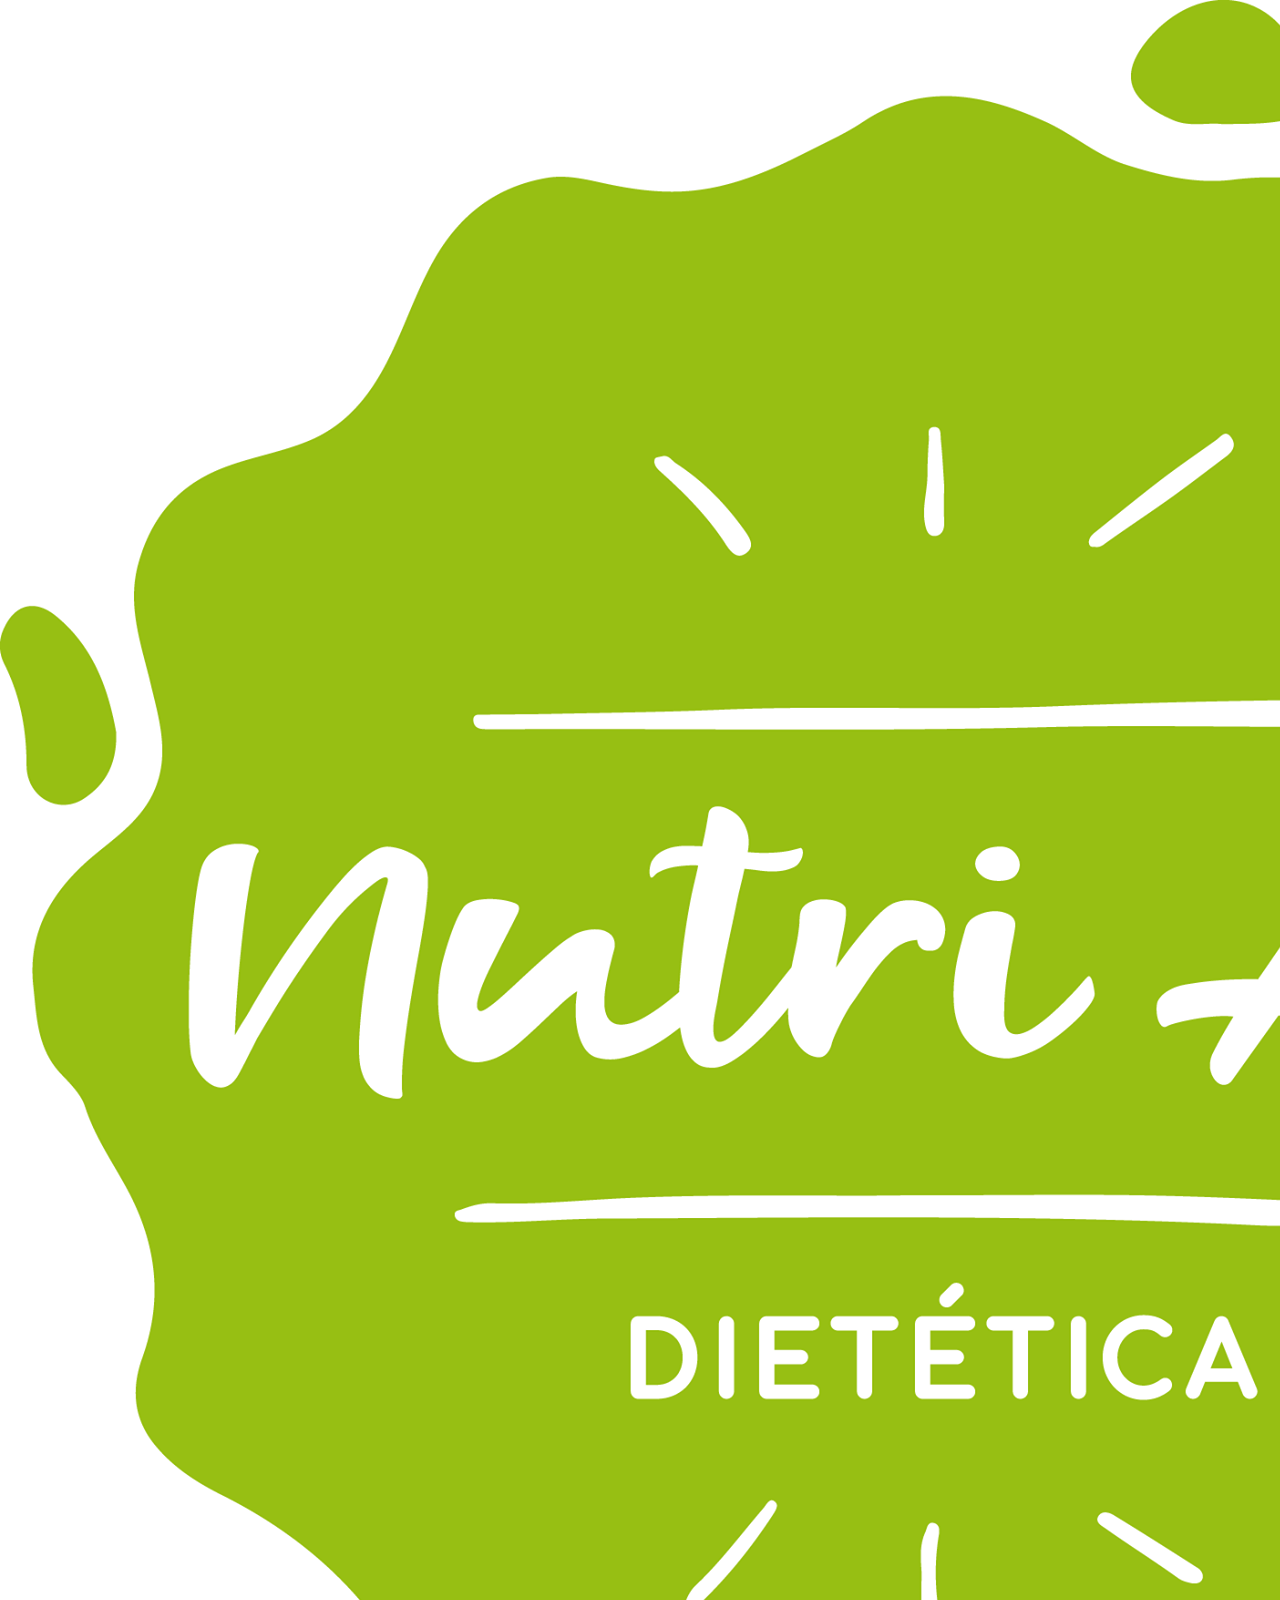
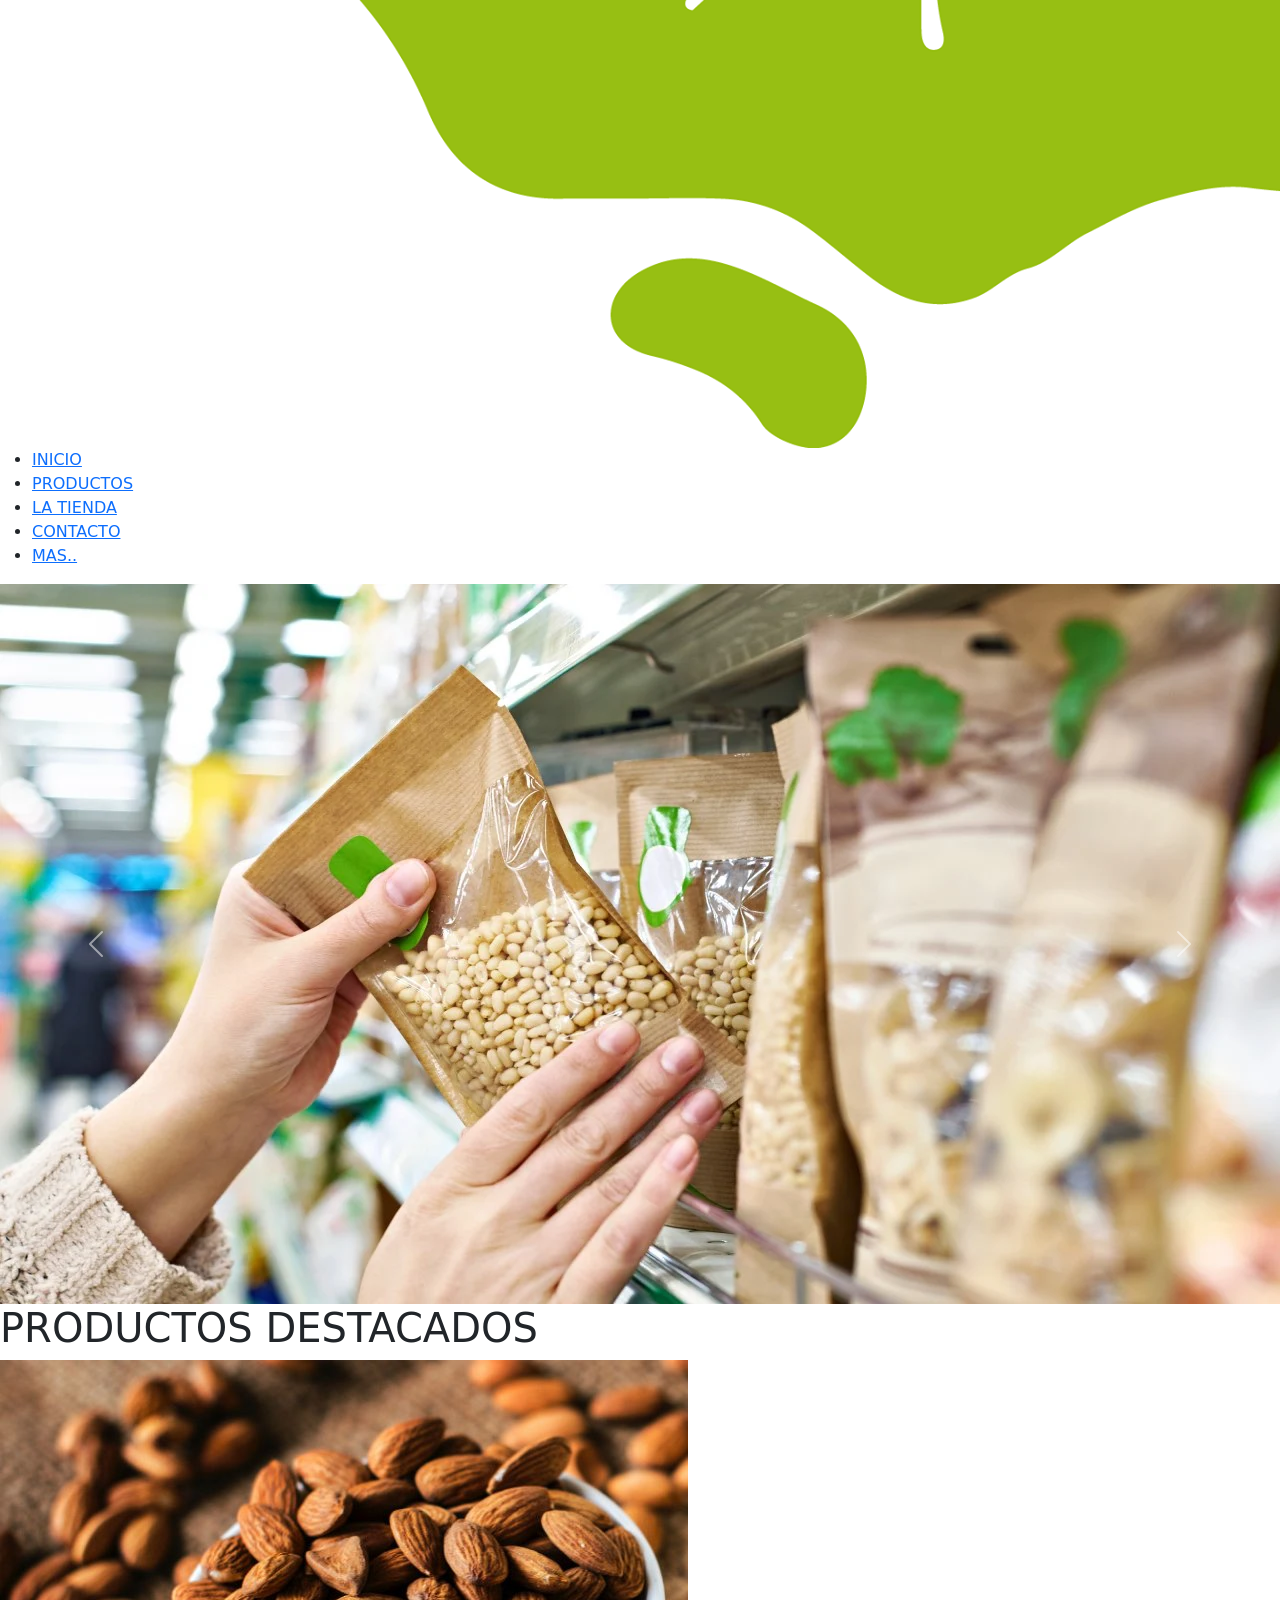
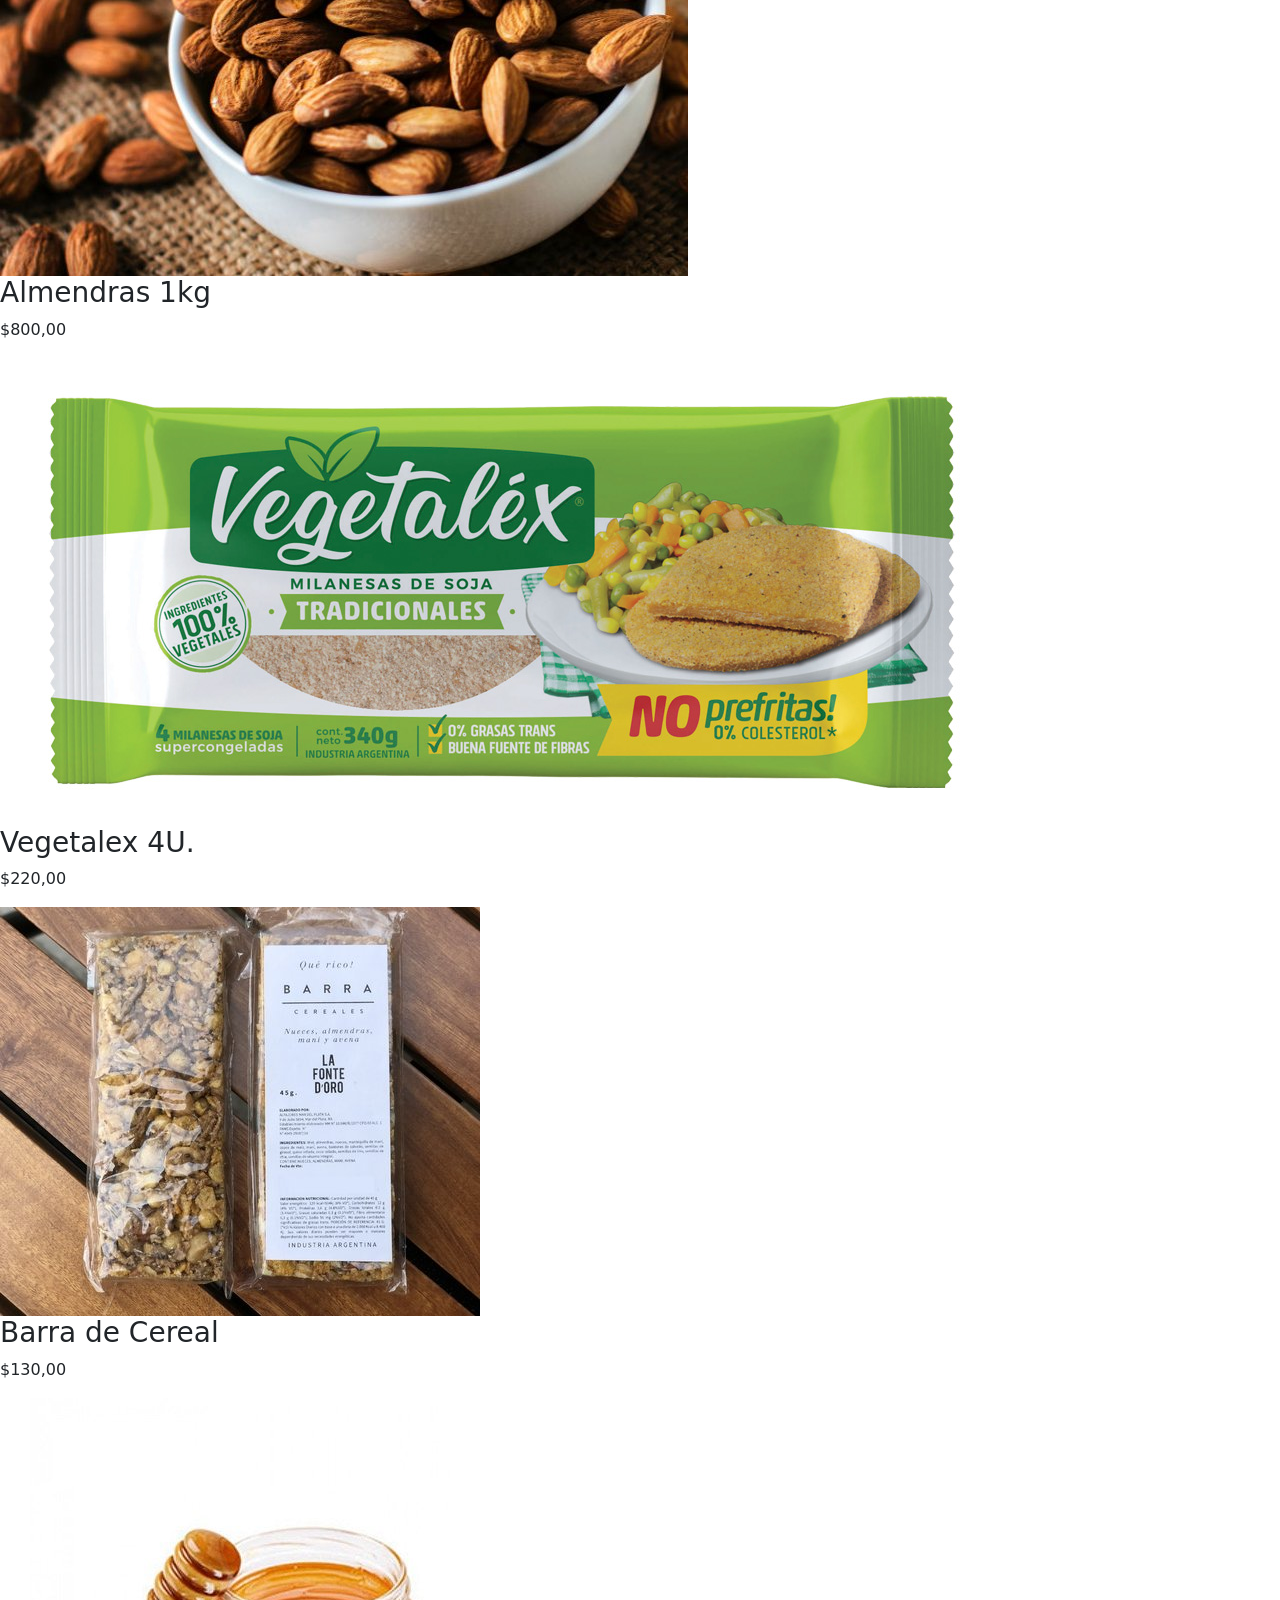
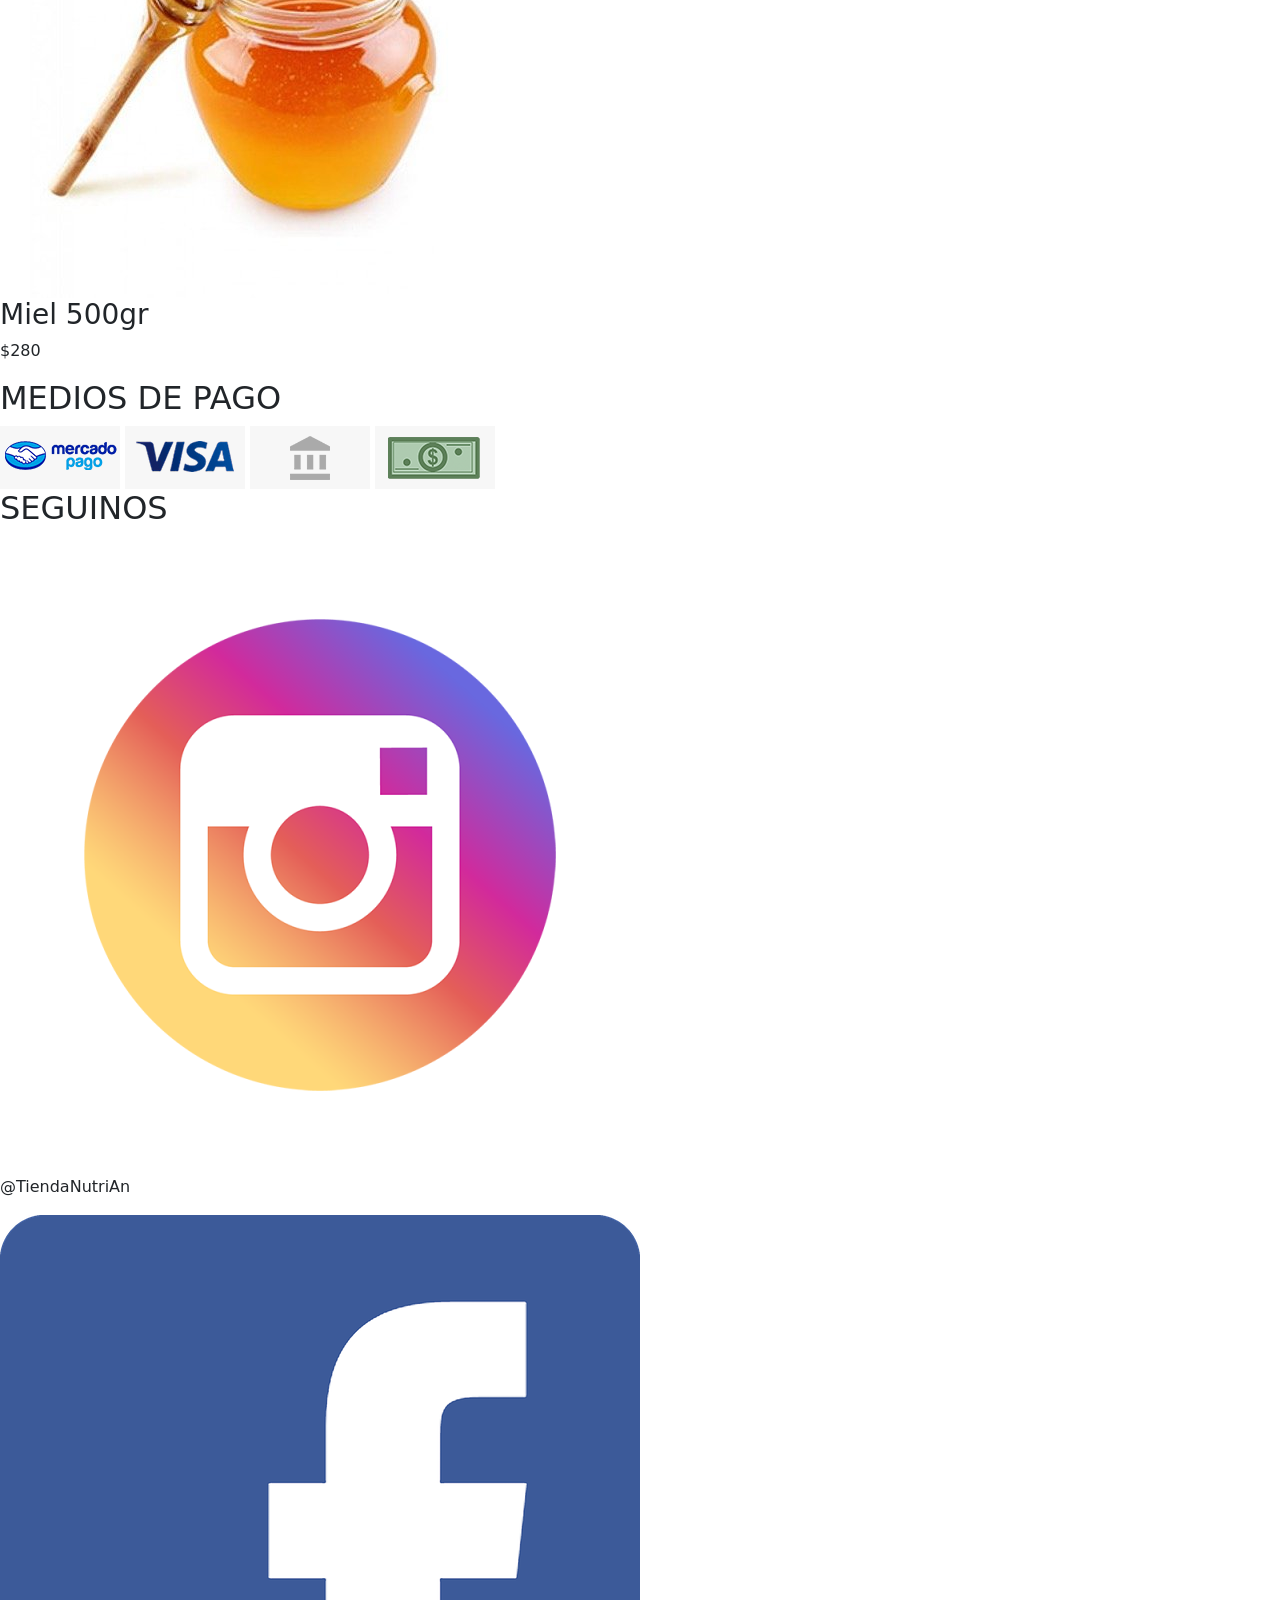
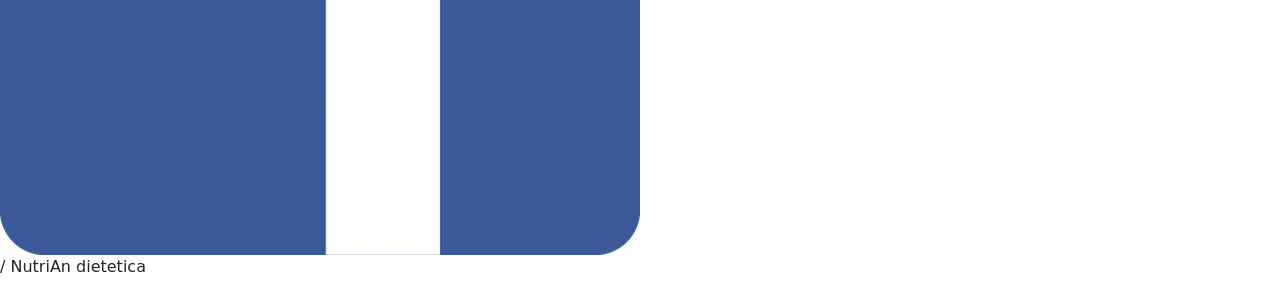
==== index.html @ 3076b280 "Segunda entrega del proyecto final" ====
<!DOCTYPE html>
<html lang="en">
<head>
    <meta charset="UTF-8">
    <meta http-equiv="X-UA-Compatible" content="IE=edge">
    <meta name="viewport" content="width=device-width, initial-scale=1.0">
    <link href="https://cdn.jsdelivr.net/npm/bootstrap@5.2.0/dist/css/bootstrap.min.css" rel="stylesheet" integrity="sha384-gH2yIJqKdNHPEq0n4Mqa/HGKIhSkIHeL5AyhkYV8i59U5AR6csBvApHHNl/vI1Bx" crossorigin="anonymous">
    <link href="https://fonts.googleapis.com/css2?family=Abel&family=Edu+VIC+WA+NT+Beginner:wght@500&display=swap" rel="stylesheet">
    <link rel="stylesheet" href="CSS/Style.css">
    <link rel="shortcut icon" type="image/x-icon" href="img/Logo-Nutrian.png">
    <title>Tienda NutriAn</title>
</head>
<body>
    <!-- Encabezado y logo-->
    <header class="headerIndex">

        <img class="logoPrincipal" src="img/Logo-Nutrian.png" alt="Logo de la empresa">

    <!--Menu de navegacion y carrusel-->
        <div class="menuNav">
            <nav class="indexNav">
                <ul>
                    <li><a href="Index.html"> INICIO</a></li>
                    <li><a href="Pages/Productos.html"> PRODUCTOS</a></li>
                    <li><a href="Pages/La-tienda.html"> LA TIENDA</a></li>
                    <li><a href="Pages/Contacto.html"> CONTACTO</a></li>
                    <li><a href="Pages/Mas.html"> MAS..</a></li>
                </ul>
            </nav>
        
            <div id="carouselExampleFade" class="carousel slide carousel-fade" data-bs-ride="carousel">
                <div class="carousel-inner">
                    <div class="carousel-item active">
                        <img src="img/background.image/Foto-dietéticas.jpg" class="d-block w-100 img-carousel" alt="foto dietetica">
                    </div>
                    <div class="carousel-item">
                        <img src="img/billetera.santafe.png" class="d-block w-100 img-carousel" alt="cartel promocional billetera santa fe">
                    </div>
                    <div class="carousel-item">
                        <img src="img/3-slider-carousel.jpg" class="d-block w-100 img-carousel" alt="logo empresa">
                    </div>
                </div>
                <button class="carousel-control-prev" type="button" data-bs-target="#carouselExampleFade" data-bs-slide="prev">
                    <span class="carousel-control-prev-icon" aria-hidden="true"></span>
                    <span class="visually-hidden">Previous</span>
                </button>
                <button class="carousel-control-next" type="button" data-bs-target="#carouselExampleFade" data-bs-slide="next">
                    <span class="carousel-control-next-icon" aria-hidden="true"></span>
                    <span class="visually-hidden">Next</span>
                </button>
            </div>
        </div>

    </header>

    <main class="mainHome">
        <!--cuerpo de la pagina. Exposicion de algunos productos-->

        <div class="h1Inicio">
            <h1 class="estiloH1Inicio"> PRODUCTOS DESTACADOS</h1>
        </div>

        <div class="imgIndex1 animacionCard">
            <img src="img/producto1.Almendra.jpg" alt="tason de almendras">
            <h3 class="h3Index"> Almendras 1kg</h3>
            <p> $800,00</p>
        </div>
        <div class="imgIndex2 animacionCard">
            <img src="img/Producto3.vegetalex.jpg" alt="vegetalex">
            <h3 class="h3Index"> Vegetalex 4U.</h3>
            <p> $220,00</p>
        </div>
        <div class="imgIndex3 animacionCard">
            <img src="img/producto2.barra-cereal.jpg" alt="Barritas de cereales">
            <h3 class="h3Index"> Barra de Cereal</h3>
            <p> $130,00</p>
        </div>
        <div class="imgIndex4 animacionCard">
            <img src="img/productos/Miel.jpeg" alt="tarro de miel">
            <h3 class="h3Index"> Miel 500gr</h3>
            <p> $280</p>
        </div>

    </main>

    <footer class="footerStyle">

        <!-- informacion para transacciones y redes sociales-->
        <div class="logoPago">
            <h2 class="h2Pago"> MEDIOS DE PAGO</h2>    
            <img src="img/mercadopago.png" alt="Logo de mercado pago">
            <img src="img/footer-visa.png" alt="Logo de visa">
            <img src="img/footer-transferencia.png" alt="Logo de transferencia bancaria">
            <img src="img/footer-efectivo.png" alt="Logo de pago en efectivo">
        </div>

        <div>
            <h2 class="h2Posicion"> SEGUINOS</h2>
            <div class="logoRedes">
                <img class="logoI" src="img/footer-Instagram-Logo.png" alt="logo de instagram">
                <p class="logoStyle"> @TiendaNutriAn</p>
            </div>
            <div class="logoRedes">
            <img class="logoF" src="img/footer-logo.Face.webp" alt="logo de facebook">
            <p class="logoStyle"> / NutriAn dietetica</p>
            </div>
        </div>

    </footer>

    <script src="https://cdn.jsdelivr.net/npm/bootstrap@5.2.0/dist/js/bootstrap.bundle.min.js" integrity="sha384-A3rJD856KowSb7dwlZdYEkO39Gagi7vIsF0jrRAoQmDKKtQBHUuLZ9AsSv4jD4Xa" crossorigin="anonymous"></script>
</body>
</html>
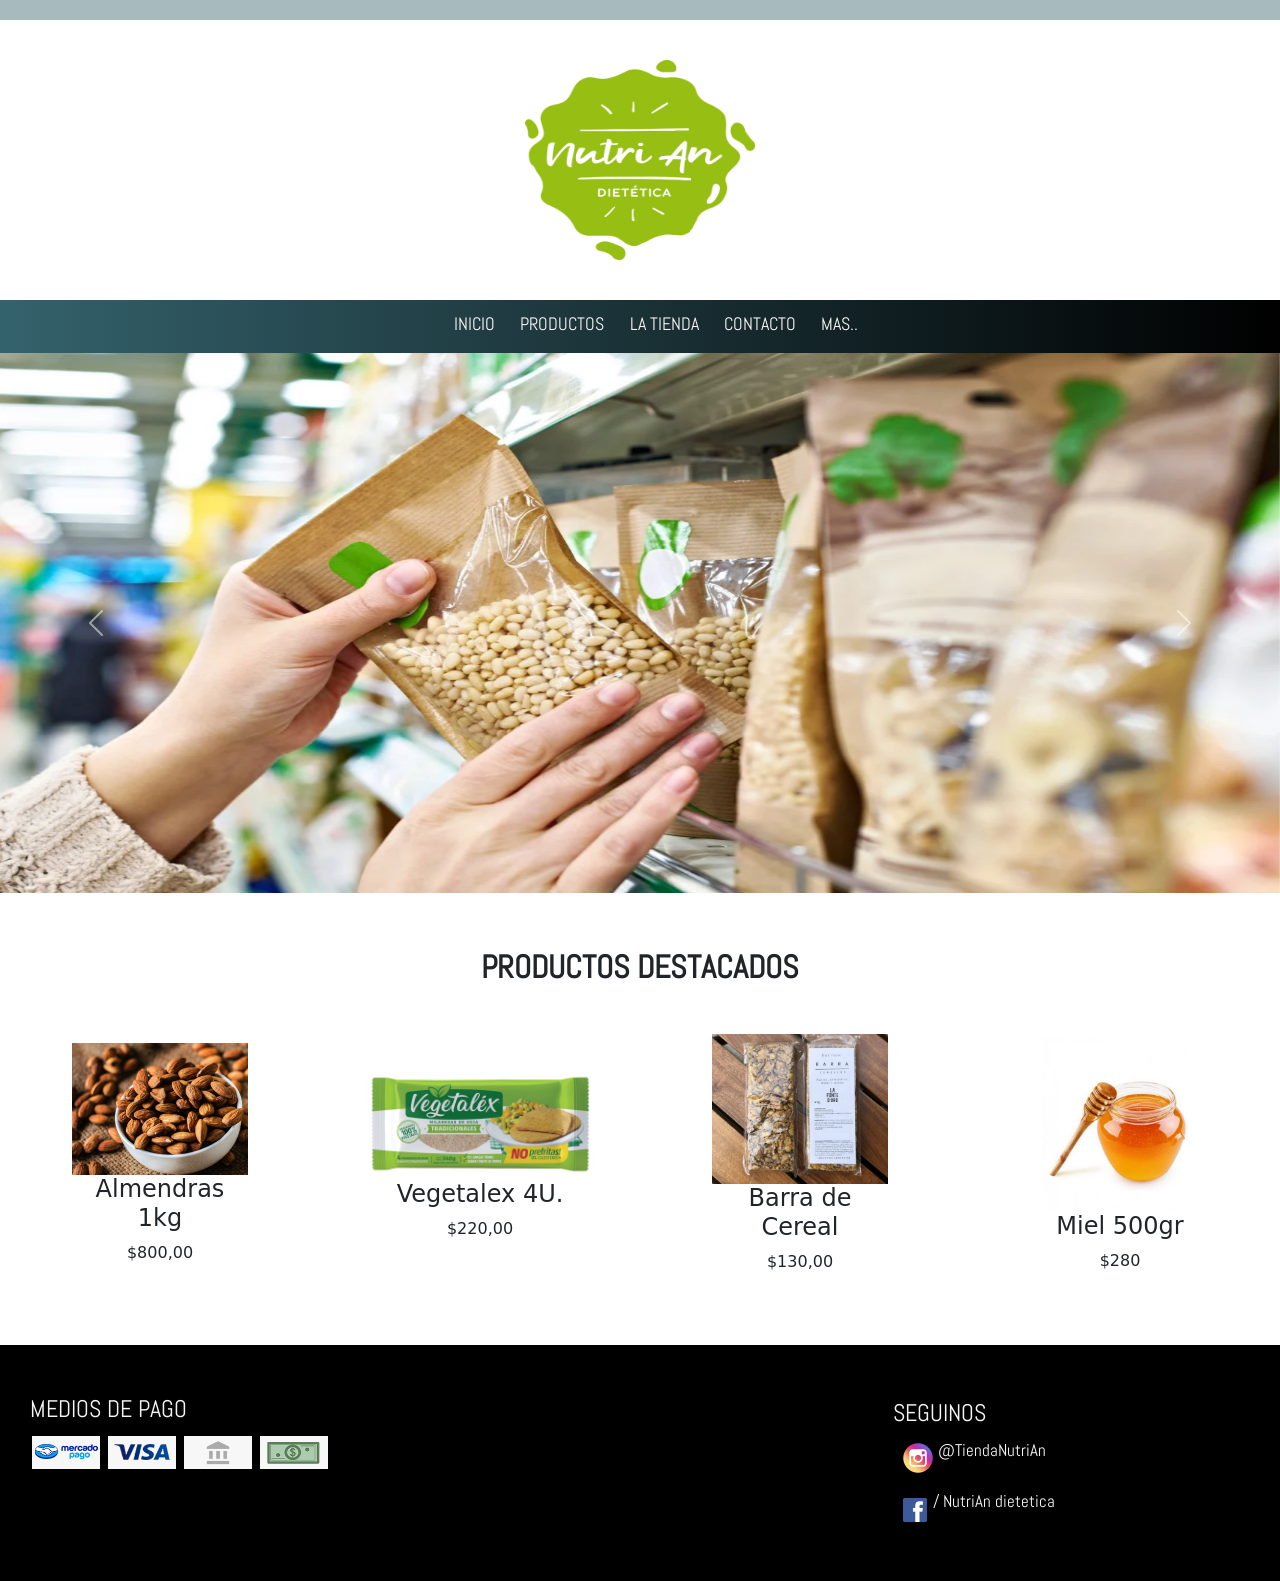
==== commit fb7e1714: "modificacion de ruteos para entregas maquetando con bt, aplicando bt y segunda entrega proyecto fina" ====
--- a/index.html
+++ b/index.html
@@ -6,38 +6,38 @@
     <meta name="viewport" content="width=device-width, initial-scale=1.0">
     <link href="https://cdn.jsdelivr.net/npm/bootstrap@5.2.0/dist/css/bootstrap.min.css" rel="stylesheet" integrity="sha384-gH2yIJqKdNHPEq0n4Mqa/HGKIhSkIHeL5AyhkYV8i59U5AR6csBvApHHNl/vI1Bx" crossorigin="anonymous">
     <link href="https://fonts.googleapis.com/css2?family=Abel&family=Edu+VIC+WA+NT+Beginner:wght@500&display=swap" rel="stylesheet">
-    <link rel="stylesheet" href="CSS/Style.css">
-    <link rel="shortcut icon" type="image/x-icon" href="img/Logo-Nutrian.png">
+    <link rel="shortcut icon" type="image/x-icon" href="./img/Logo-Nutrian.png">
+    <link rel="stylesheet" href="./css/style.css">
     <title>Tienda NutriAn</title>
 </head>
 <body>
     <!-- Encabezado y logo-->
     <header class="headerIndex">
 
-        <img class="logoPrincipal" src="img/Logo-Nutrian.png" alt="Logo de la empresa">
+        <img class="logoPrincipal" src="./img/Logo-Nutrian.png" alt="Logo de la empresa">
 
     <!--Menu de navegacion y carrusel-->
         <div class="menuNav">
             <nav class="indexNav">
                 <ul>
-                    <li><a href="Index.html"> INICIO</a></li>
-                    <li><a href="Pages/Productos.html"> PRODUCTOS</a></li>
-                    <li><a href="Pages/La-tienda.html"> LA TIENDA</a></li>
-                    <li><a href="Pages/Contacto.html"> CONTACTO</a></li>
-                    <li><a href="Pages/Mas.html"> MAS..</a></li>
+                    <li><a href="./index.html"> INICIO</a></li>
+                    <li><a href="./pages/productos.html"> PRODUCTOS</a></li>
+                    <li><a href="./pages/la-tienda.html"> LA TIENDA</a></li>
+                    <li><a href="./pages/contacto.html"> CONTACTO</a></li>
+                    <li><a href="./pages/mas.html"> MAS..</a></li>
                 </ul>
             </nav>
         
             <div id="carouselExampleFade" class="carousel slide carousel-fade" data-bs-ride="carousel">
                 <div class="carousel-inner">
                     <div class="carousel-item active">
-                        <img src="img/background.image/Foto-dietéticas.jpg" class="d-block w-100 img-carousel" alt="foto dietetica">
+                        <img src="./img/background.image/Foto-dietéticas.jpg" class="d-block w-100 img-carousel" alt="foto dietetica">
                     </div>
                     <div class="carousel-item">
-                        <img src="img/billetera.santafe.png" class="d-block w-100 img-carousel" alt="cartel promocional billetera santa fe">
+                        <img src="./img/billetera.santafe.png" class="d-block w-100 img-carousel" alt="cartel promocional billetera santa fe">
                     </div>
                     <div class="carousel-item">
-                        <img src="img/3-slider-carousel.jpg" class="d-block w-100 img-carousel" alt="logo empresa">
+                        <img src="./img/3-slider-carousel.jpg" class="d-block w-100 img-carousel" alt="logo empresa">
                     </div>
                 </div>
                 <button class="carousel-control-prev" type="button" data-bs-target="#carouselExampleFade" data-bs-slide="prev">
@@ -61,22 +61,22 @@
         </div>
 
         <div class="imgIndex1 animacionCard">
-            <img src="img/producto1.Almendra.jpg" alt="tason de almendras">
+            <img src="./img/producto1.Almendra.jpg" alt="tason de almendras">
             <h3 class="h3Index"> Almendras 1kg</h3>
             <p> $800,00</p>
         </div>
         <div class="imgIndex2 animacionCard">
-            <img src="img/Producto3.vegetalex.jpg" alt="vegetalex">
+            <img src="./img/Producto3.vegetalex.jpg" alt="vegetalex">
             <h3 class="h3Index"> Vegetalex 4U.</h3>
             <p> $220,00</p>
         </div>
         <div class="imgIndex3 animacionCard">
-            <img src="img/producto2.barra-cereal.jpg" alt="Barritas de cereales">
+            <img src="./img/producto2.barra-cereal.jpg" alt="Barritas de cereales">
             <h3 class="h3Index"> Barra de Cereal</h3>
             <p> $130,00</p>
         </div>
         <div class="imgIndex4 animacionCard">
-            <img src="img/productos/Miel.jpeg" alt="tarro de miel">
+            <img src="./img/productos/Miel.jpeg" alt="tarro de miel">
             <h3 class="h3Index"> Miel 500gr</h3>
             <p> $280</p>
         </div>
@@ -88,20 +88,20 @@
         <!-- informacion para transacciones y redes sociales-->
         <div class="logoPago">
             <h2 class="h2Pago"> MEDIOS DE PAGO</h2>    
-            <img src="img/mercadopago.png" alt="Logo de mercado pago">
-            <img src="img/footer-visa.png" alt="Logo de visa">
-            <img src="img/footer-transferencia.png" alt="Logo de transferencia bancaria">
-            <img src="img/footer-efectivo.png" alt="Logo de pago en efectivo">
+            <img src="./img/mercadopago.png" alt="Logo de mercado pago">
+            <img src="./img/footer-visa.png" alt="Logo de visa">
+            <img src="./img/footer-transferencia.png" alt="Logo de transferencia bancaria">
+            <img src="./img/footer-efectivo.png" alt="Logo de pago en efectivo">
         </div>
 
         <div>
             <h2 class="h2Posicion"> SEGUINOS</h2>
             <div class="logoRedes">
-                <img class="logoI" src="img/footer-Instagram-Logo.png" alt="logo de instagram">
+                <img class="logoI" src="./img/footer-Instagram-Logo.png" alt="logo de instagram">
                 <p class="logoStyle"> @TiendaNutriAn</p>
             </div>
             <div class="logoRedes">
-            <img class="logoF" src="img/footer-logo.Face.webp" alt="logo de facebook">
+            <img class="logoF" src="./img/footer-logo.Face.webp" alt="logo de facebook">
             <p class="logoStyle"> / NutriAn dietetica</p>
             </div>
         </div>
@@ -110,4 +110,4 @@
 
     <script src="https://cdn.jsdelivr.net/npm/bootstrap@5.2.0/dist/js/bootstrap.bundle.min.js" integrity="sha384-A3rJD856KowSb7dwlZdYEkO39Gagi7vIsF0jrRAoQmDKKtQBHUuLZ9AsSv4jD4Xa" crossorigin="anonymous"></script>
 </body>
-</html>+</html>
--- a/css/style.css
+++ b/css/style.css
@@ -0,0 +1,623 @@
+/*Ajustes iniciales y cabecera*/
+
+*{
+    margin: 0;
+    padding: 0;
+    box-sizing: border-box;
+}
+
+body{   
+    height: 100%;   
+}
+header{
+    display: flex;
+    flex-direction: column;
+    align-items: center;
+    margin-bottom: 40px;
+}
+.headerIndex{
+    border-top: 20px solid #34626c6e;
+}
+.headerProductos{
+    width: 100%;
+}
+.logoPrincipal{
+    width: 230px;
+    height: 200px;
+    margin: 40px 0;
+}
+.logoPrincipal:hover {
+    transform: scale(1.2);
+}
+
+
+
+/* Estructurando grid my page */
+
+
+/* Estructura grid-index*/
+
+.mainHome{
+    display: grid;
+    grid-template-columns: 1fr 1fr 1fr 1fr ;
+    grid-template-rows: 20% 80% ;
+    grid-template-areas:
+                        "h1 h1 h1 h1"
+                        "img-1 img-2 img-3 img-4";
+    justify-items: center;
+    align-items: center;
+}
+.mainHome img{
+    width: 100%;
+    height: 80%;
+}
+.menuNav{
+    width: 100%;
+}
+
+/*estilo del carrusel*/
+
+.img-carousel{
+    width: auto;
+    height: 60vh;
+}
+
+
+/*estilo del H1 del index*/
+.h1Inicio{
+    grid-area: h1;
+    margin: 40px 0;  
+}
+.estiloH1Inicio{
+    text-align: center;
+    font-family: 'Abel', sans-serif;
+    font-size: 200%;
+    font-weight: bold;
+}
+   /* --------- */
+
+.imgIndex1{
+    grid-area: img-1;
+    justify-self: center;
+    width: 55%;
+    text-align: center;
+}
+.imgIndex2{
+    grid-area: img-2;
+    justify-self: center;
+    width: 75%;
+    text-align: center;
+}
+.imgIndex3{
+    grid-area: img-3;
+    justify-self: center;
+    width: 55%;
+    text-align: center;
+}
+.imgIndex4{
+    grid-area: img-4;
+    justify-self: center;
+    width: 55%;
+    text-align: center;
+}
+.h3Index{
+    font-size: 1.5rem;
+}
+.animacionCard:hover {
+    transform: scale(1.3);
+    box-shadow: 2px 2px 10px rgba(75, 72, 72, 0.24);
+}
+
+
+
+/* Estructura grid-La-Tienda*/
+
+.mainLaTienda{
+    display: grid;
+    grid-template-columns: 1.5fr 0.8fr;
+    grid-template-rows: 20% 80%;
+    grid-template-areas:
+                        "ubicacion ubicacion"
+                        "mainLaTienda1 mainLaTienda2" ;
+                        
+    column-gap: 10px;
+    height: auto;
+}
+.ubicacion{
+    grid-area: ubicacion;
+}
+.mainLaTienda1{
+    grid-area: mainLaTienda1;
+}
+.mainLaTienda2{
+    grid-area: mainLaTienda2;
+}
+
+
+/*Estructura grid Contacto*/
+
+.hojaContacto{
+    display: grid;
+    grid-template-columns: 1fr 1fr;
+    grid-template-rows: 10% 55% 35%;
+    grid-template-areas:
+                        "header header"
+                        "main main"
+                        "footer footer";
+    background-image: url(../img/background.image/fondo.contacto.jpg);
+    background-size: 100vw 100vh;
+    background-attachment: fixed;
+    background-position:center;
+    background-repeat: no-repeat;
+    height: 130vh;
+}
+.headerContacto{
+    grid-area: header;
+}
+.mainContacto{
+    grid-area: main;
+    margin-bottom: 40px;
+}
+.footerStyleContacto{
+    grid-area: footer;
+}
+
+/* Estilos de formulario de contacto */
+
+.nav-contacto{
+   margin-left: 0;
+   margin-bottom: 10px; 
+}
+
+.formulario{
+    width: 90%;
+    max-width: 600px;
+    margin: auto;
+    background: rgb(0, 0, 0, 0.6);
+    font-family: 'Abel', sans-serif;
+    font-size: 20px;
+    color: whitesmoke;
+}
+.form{
+    padding: 10px;
+    margin: 5px;
+}
+.form label{
+    padding: 3px;
+    margin-right: 20px;
+}
+.form input{
+    width: 250px;
+    height: 25px;
+    border-radius: 10px;
+    border-style: hidden;
+}
+.formDistinto{
+    display: flex;
+    flex-direction: column;
+    padding: 10px;
+    margin: 5px;
+}
+.formDistinto input{
+    width: 500px;
+    height: 100px;
+    margin: 10px 0 10px 0;
+    border-radius: 10px;  
+    border-style: hidden;
+}
+.formButton{
+    display: flex;
+    justify-content: space-around;
+    padding: 5px;
+}
+.formButton input{
+    width: 10rem;
+    height: 1.5rem;
+    border-radius: 10px;
+    border-style: hidden;
+    font-family: 'Abel', sans-serif;
+    font-size: 90%;
+}
+
+
+/*Estructura grid  mas..*/
+
+
+.headerMas{
+    display: flex;
+    flex-direction: column;
+    align-items: center;
+    margin-bottom: 20px;
+    padding: 0;
+}
+.mainMas{
+    display: grid;
+    grid-template-columns: 100%;
+    grid-template-rows: 20% 30% 50%;
+    grid-template-areas: 
+                        "estiloTip"
+                        "imgMas"
+                        "listaTip";
+    align-items: center;
+    height: 100%;
+}
+.estiloTip{
+    grid-area: estiloTip;
+    display: flex;
+    justify-content: center;
+    font-family: 'Abel', sans-serif;
+    font-size: 1.5rem;
+    height: 100%;
+}
+.imgMas{
+    grid-area: imgMas;
+    display: flex;
+    justify-content: center;
+}
+.listaTip{
+    grid-area: listaTip;
+    margin: 30px;
+    font-family: 'Abel', sans-serif;
+    font-size: 20px;
+    background-color: black;
+    color: whitesmoke;
+    width: auto;
+    border-radius: 20px;
+}
+.imgMas img{
+    width: 40%;
+    height: 40%;
+}
+
+
+/*resto estilos de mas/*
+
+/* Estilos Mas.. */
+
+.h1Mas{
+    font-family: 'Edu VIC WA NT Beginner', cursive;
+    margin: 20px 0;
+    color: #59CE8F;
+    text-shadow: 4px 1px 5px black; 
+    font-size: 40px;
+}   
+.estiloTip h2{
+    margin: 10px 60px;
+} 
+.listaTip ul{
+    margin: 30px;
+    padding: 10px;
+}
+
+
+/* --Fin estructura grid--*/
+
+
+/*estilo del menu*/
+
+nav{
+    display: flex;
+    width: 100%;
+    padding-top: 10px;
+    justify-content: center;
+}
+.indexNav{
+    background-image: linear-gradient(to right, #34626C, black);
+}
+nav ul li{
+    display: inline-block;
+}
+.indexNav ul li a{
+    text-decoration: none;
+    color: whitesmoke;
+    padding: 10px;
+    font-family: 'Abel', sans-serif;
+    font-size: 18px;
+    margin: 0px;
+}
+nav ul li a:hover{
+    background: rgb(126, 189, 87);
+}
+.indexNav ul li a:hover{
+    background: #60A9A6;
+}
+nav div a:hover{
+    background: rgb(104, 122, 104);
+}
+
+
+/*estilo del submenu productos*/
+
+.lista{
+    padding: 10px;
+    margin: 30px 0;
+}
+.nav-productos{
+    margin-left: 0;
+}
+.buscador{
+    margin-top: 80px;
+}
+
+
+/*estilo del H1 de productos*/
+
+.h1Productos{
+    text-align: center;
+    color: green;
+    font-family: 'Abel', sans-serif;
+    font-size: 40px;
+    margin-top: 30px;
+}
+.cabeceraProductos{
+    width: 100%;
+    height: 120px;
+    background-image: url(../img/background.image/fondo.productos.jpg);
+    background-size: cover;
+    background-position: center;
+    background-repeat: no-repeat;
+    border-bottom: 3px solid #59CE8F;
+}
+
+
+/*estilos de la lista de productos*/
+
+.main-productos{
+    padding-right: 0;
+}
+.productos{
+    margin: 30px 0;
+}
+.tarjeta{
+    margin: 30px 30px;
+    padding: 0px;
+    font-family: 'Abel', sans-serif;
+}
+
+
+/* Estilos la tienda */
+
+.nav-tienda{
+    position: static;
+}
+.tienda{
+    border-bottom: 20px solid green;
+    padding: 0;
+}
+.h1Tienda{
+    display: flex;
+    justify-content: center;
+    align-items: center;
+    font-family: 'Satisfy', cursive;   
+    color: rgb(25, 133, 25);
+    text-shadow: 3px 1px 3px black;
+    margin: 0;  
+    width: 100%;
+    height: 18vh;
+    background-image: url(../img/background.image/fondo.productos.jpg);
+    background-size: cover;
+    background-position: center;
+    background-repeat: no-repeat;
+}
+.ubicacion{
+    display: flex;
+    justify-content: left;
+    align-items: center;
+    font-family: 'Abel', sans-serif;
+    font-size: 20px;
+}
+.ubicacion p {
+    margin-top: 20px;
+}
+.ubicacion img{
+    width: 50px;
+    height: 60px; 
+}
+.mapa{
+    width: 70%;
+    height: 60hv;
+    border: 1px solid black;
+}
+.mainLaTienda1{
+    margin: 0 0 50px 20px;
+    height: auto;
+}
+.mainLaTienda2{
+    display: flex;
+    flex-direction: column;
+}
+.tiendaIcon{
+    display: flex;
+    align-items: center;
+    padding: 10px;
+}
+.p-icon{
+    margin: 10px;
+    align-items: center;
+    font-family: 'Abel', sans-serif;
+}
+
+
+
+/* Estilo del footer - padre*/
+
+footer {
+    color: whitesmoke;  
+    background-color: black;
+    overflow: hidden;
+    padding: 20px 0 30px 0;
+    margin-top: 30px;
+    font-family: 'Abel', sans-serif;
+    display: flex;
+    flex-direction: row;
+    justify-content: space-between;
+}
+
+
+/*estilo de item-1 (hijo)*/
+
+.logoPago{
+    padding: 30px;    
+}
+.h2Pago{
+    margin-bottom: 10px;
+    font-size: 1.5rem;
+}
+.logoPago img{
+    width: 72px;
+    height: 37px;
+    margin-bottom: 50px;
+    padding: 2px; 
+}
+
+
+/*estilo de item-2 (hijo)*/
+
+.logoRedes{
+    display: flex;
+    justify-content: center;
+    align-items: center;
+    margin-right: 220px;
+    padding: 5px;
+    border-radius: 50%;   
+}
+.logoI{
+    width: 40px;
+    height: 40px;
+}
+.h2Posicion{
+    margin: 34px 0px 5px 10px;
+    font-size: 1.5rem;
+}
+.logoStyle{
+    font-size: 17px;
+}
+.logoF{
+    width: 30px;
+    height: 30px;
+    padding: 3px;
+    margin: 0px 3px 0px 12px;   
+}
+
+
+
+
+/* Media Queries */
+
+
+
+@media screen and (max-width: 800px) {
+    
+    /* index */
+
+    .menuNav{
+        display: flex;
+        flex-direction: column;
+        flex-wrap: nowrap;
+        width: auto;
+    }
+    .indexNav ul{
+        display: flex;
+        flex-wrap: nowrap;
+        width: auto;
+    }
+    .img-carousel{
+       height: auto;    
+    }
+    .indexNav ul li a {
+        width: 80%;
+        height: auto;
+    }
+    .mainHome{
+        display: flex;
+        flex-direction: column;
+    }
+    footer{
+        display: flex;
+        flex-direction: column;
+    }
+    .logoRedes{
+        justify-content: start;
+        width: 100%;
+    }
+    .logoPago{
+        margin: 0;
+        padding: 10px;  
+    }
+    .logoPago img{
+        margin: 5px;
+    }
+
+    /* Productos */
+
+    .lista{
+        width: 100%;
+    }
+
+     /* La Tienda */
+
+     .tienda{
+        display: flex;
+        flex-direction: column;
+        height: auto;
+    }
+    .menuTienda{   
+        display: flex;
+        flex-direction: column;     
+    }
+    .h1Tienda{  
+        height: 230px;
+        background-size: cover;
+        background-position: center;
+        background-repeat: no-repeat;
+    }
+    .mainLaTienda{
+        display: flex;
+        flex-direction: column;
+        height: auto;
+    }
+
+
+    /* Mas.. */
+
+    .mainMas{
+        display: flex;
+        flex-direction: column;
+        justify-content: center;
+        height: auto;
+    }
+
+
+    /* Contacto */
+
+    .hojaContacto{
+        display: flex;
+        flex-direction: column;
+        background-size: cover;
+        background-attachment: fixed;
+        background-position:center;
+        background-repeat: no-repeat;
+        height: 100%;
+    }
+    .footerStyleContacto{
+        display: none;
+    }
+    .formulario{
+        width: 100%;
+        margin: 30px 0;
+    }
+    .form{
+        display: flex;
+        flex-direction: column;
+    }
+    .formDistinto input{
+        width: 100%;
+    }
+    .formButton{
+        padding: 0x;
+        gap: 2px;
+    }
+    .formButton input{
+        width: 70%;
+    }
+}
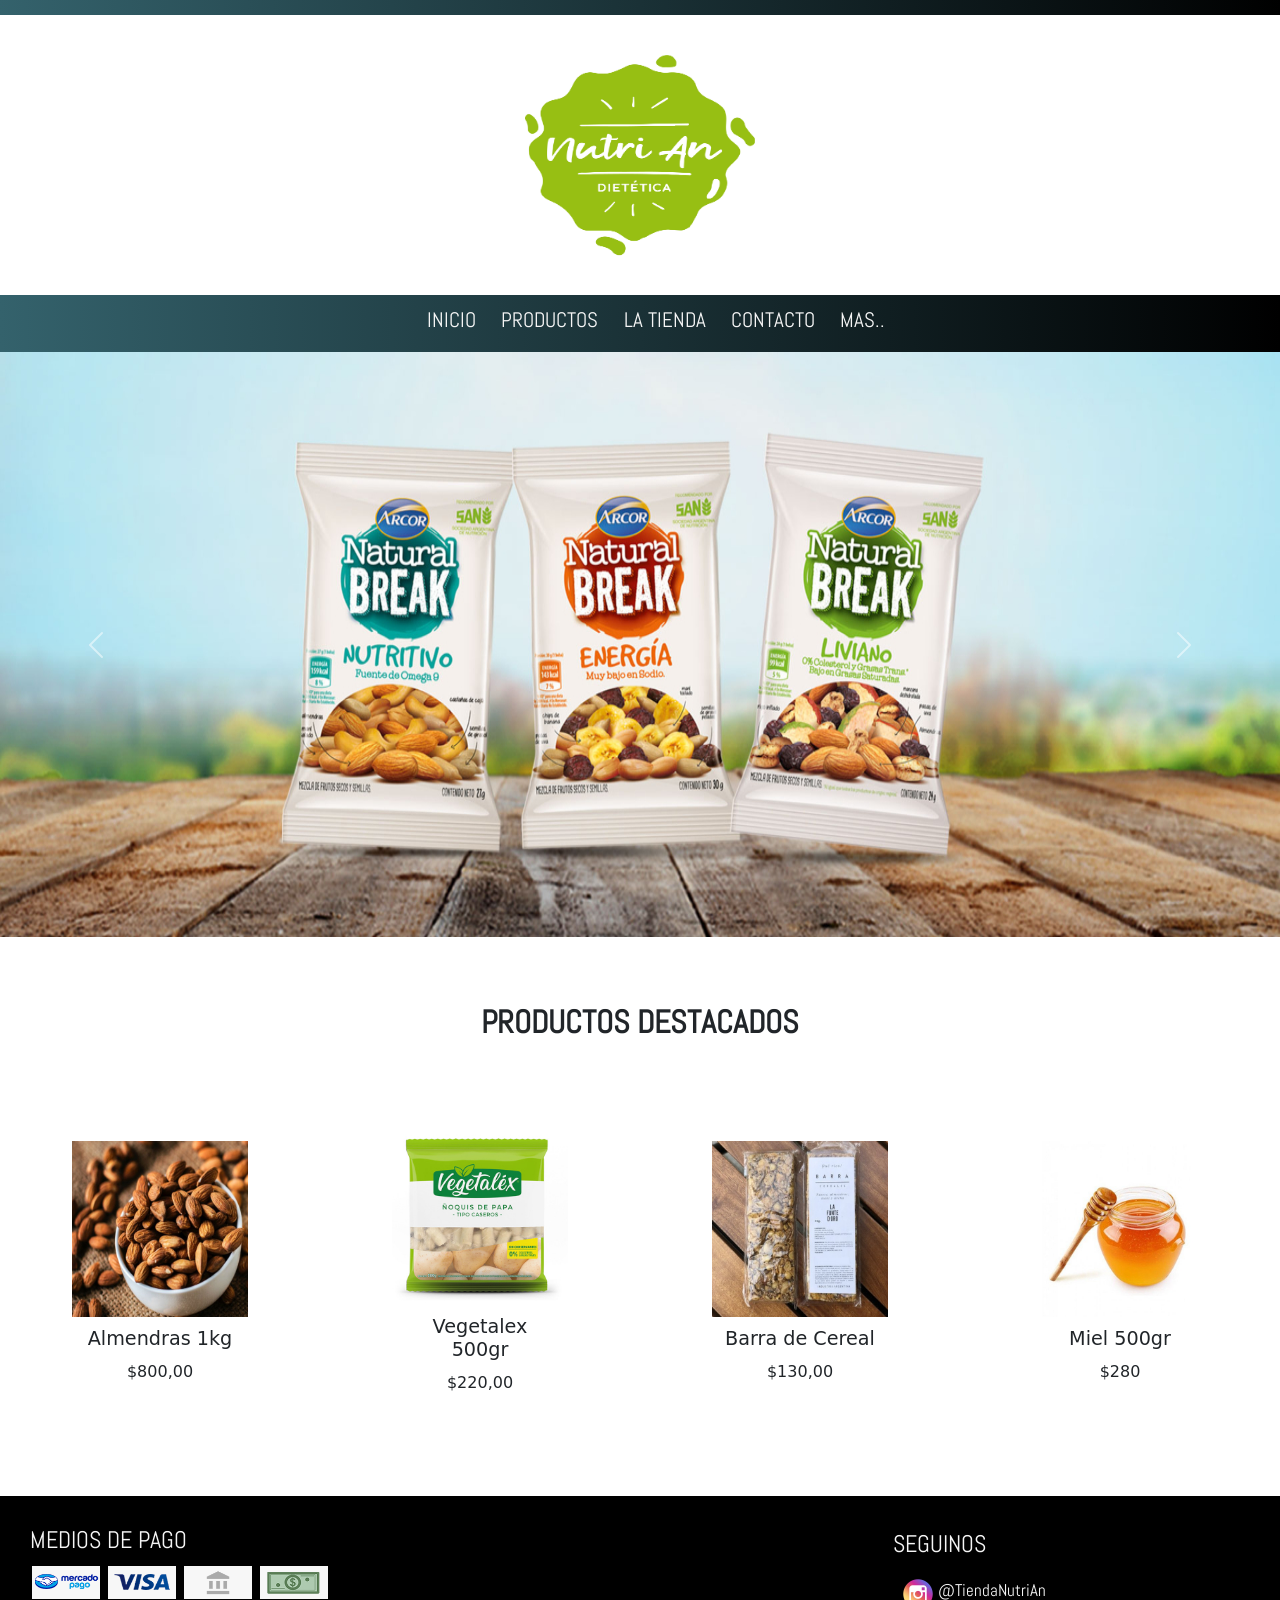
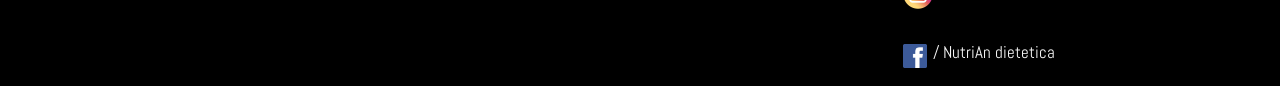
==== commit 3a3bf4bb: "tercera pre entrega del proyecto final" ====
--- a/index.html
+++ b/index.html
@@ -4,17 +4,22 @@
     <meta charset="UTF-8">
     <meta http-equiv="X-UA-Compatible" content="IE=edge">
     <meta name="viewport" content="width=device-width, initial-scale=1.0">
+    <meta name="description" content="dietetica Nutrian con una larga lista de productos a la venta en la ciudad de ricardone">
+    <meta name="keywords" content="tienda, dietetica, nutricion">
     <link href="https://cdn.jsdelivr.net/npm/bootstrap@5.2.0/dist/css/bootstrap.min.css" rel="stylesheet" integrity="sha384-gH2yIJqKdNHPEq0n4Mqa/HGKIhSkIHeL5AyhkYV8i59U5AR6csBvApHHNl/vI1Bx" crossorigin="anonymous">
     <link href="https://fonts.googleapis.com/css2?family=Abel&family=Edu+VIC+WA+NT+Beginner:wght@500&display=swap" rel="stylesheet">
+    <link rel="stylesheet" href="https://cdnjs.cloudflare.com/ajax/libs/animate.css/4.1.1/animate.min.css">
     <link rel="shortcut icon" type="image/x-icon" href="./img/Logo-Nutrian.png">
     <link rel="stylesheet" href="./css/style.css">
-    <title>Tienda NutriAn</title>
+    <title>Tienda Dietetica NutriAn</title>
 </head>
 <body>
     <!-- Encabezado y logo-->
     <header class="headerIndex">
 
-        <img class="logoPrincipal" src="./img/Logo-Nutrian.png" alt="Logo de la empresa">
+        <div class="animate__animated animate__rubberBand">
+            <img class="logoPrincipal" src="./img/Logo-Nutrian.png" alt="Logo de la empresa">
+        </div>
 
     <!--Menu de navegacion y carrusel-->
         <div class="menuNav">
@@ -31,13 +36,13 @@
             <div id="carouselExampleFade" class="carousel slide carousel-fade" data-bs-ride="carousel">
                 <div class="carousel-inner">
                     <div class="carousel-item active">
-                        <img src="./img/background.image/Foto-dietéticas.jpg" class="d-block w-100 img-carousel" alt="foto dietetica">
+                        <img src="./img/background.image/n.break-carrousel2.jpg" class="d-block w-100" alt="cartel promocional billetera santa fe">
                     </div>
                     <div class="carousel-item">
-                        <img src="./img/billetera.santafe.png" class="d-block w-100 img-carousel" alt="cartel promocional billetera santa fe">
+                        <img src="./img/background.image/billetera.santafe.jpg" class="d-block w-100" alt="paquete de frutos secos">
                     </div>
                     <div class="carousel-item">
-                        <img src="./img/3-slider-carousel.jpg" class="d-block w-100 img-carousel" alt="logo empresa">
+                        <img src="./img/background.image/Foto-dietéticas.jpg" class="d-block w-100" alt="productos en gongola">
                     </div>
                 </div>
                 <button class="carousel-control-prev" type="button" data-bs-target="#carouselExampleFade" data-bs-slide="prev">
@@ -54,29 +59,29 @@
     </header>
 
     <main class="mainHome">
+
         <!--cuerpo de la pagina. Exposicion de algunos productos-->
-
         <div class="h1Inicio">
             <h1 class="estiloH1Inicio"> PRODUCTOS DESTACADOS</h1>
         </div>
 
         <div class="imgIndex1 animacionCard">
-            <img src="./img/producto1.Almendra.jpg" alt="tason de almendras">
+            <img src="./img/productos/almendra-pd.1.jpg" alt="tason de almendras">
             <h3 class="h3Index"> Almendras 1kg</h3>
             <p> $800,00</p>
         </div>
         <div class="imgIndex2 animacionCard">
-            <img src="./img/Producto3.vegetalex.jpg" alt="vegetalex">
-            <h3 class="h3Index"> Vegetalex 4U.</h3>
+            <img src="./img/productos/noquis-papa.jpg" alt="paquete de vegetalex">
+            <h3 class="h3Index">Vegetalex 500gr</h3>
             <p> $220,00</p>
         </div>
         <div class="imgIndex3 animacionCard">
-            <img src="./img/producto2.barra-cereal.jpg" alt="Barritas de cereales">
+            <img src="./img/productos/barracereal-pd.3.jpg" alt="Barritas de cereales">
             <h3 class="h3Index"> Barra de Cereal</h3>
             <p> $130,00</p>
         </div>
         <div class="imgIndex4 animacionCard">
-            <img src="./img/productos/Miel.jpeg" alt="tarro de miel">
+            <img src="./img/productos/Miel-pd.4.jpg" alt="tarro de miel">
             <h3 class="h3Index"> Miel 500gr</h3>
             <p> $280</p>
         </div>
--- a/css/style.css
+++ b/css/style.css
@@ -1,623 +1,458 @@
-/*Ajustes iniciales y cabecera*/
-
-*{
-    margin: 0;
-    padding: 0;
-    box-sizing: border-box;
-}
-
-body{   
-    height: 100%;   
-}
-header{
+* {
+  margin: 0;
+  padding: 0;
+  box-sizing: border-box; }
+
+body .mainProductos .cabeceraProductos, body .tienda .h1Tienda {
+  background-size: cover;
+  background-position: center;
+  background-repeat: no-repeat; }
+
+/* estilos del index*/
+body {
+  height: 100%; }
+  body header {
     display: flex;
     flex-direction: column;
     align-items: center;
-    margin-bottom: 40px;
-}
-.headerIndex{
-    border-top: 20px solid #34626c6e;
-}
-.headerProductos{
-    width: 100%;
-}
-.logoPrincipal{
-    width: 230px;
-    height: 200px;
-    margin: 40px 0;
-}
-.logoPrincipal:hover {
-    transform: scale(1.2);
-}
-
-
-
-/* Estructurando grid my page */
-
-
-/* Estructura grid-index*/
-
-.mainHome{
+    margin-bottom: 40px; }
+    body header nav ul li a:hover {
+      background: #7ebd57; }
+    body header nav div a:hover {
+      background: #687a68; }
+  body .headerIndex {
+    border-top: 15px solid transparent;
+    border-image: linear-gradient(to right, #34626C, black) 1; }
+    body .headerIndex .logoPrincipal {
+      width: 230px;
+      height: 200px;
+      margin: 40px 0; }
+    body .headerIndex .logoPrincipal:hover {
+      transform: scale(1.2); }
+    body .headerIndex .menuNav {
+      width: 100%; }
+      body .headerIndex .menuNav nav {
+        display: flex;
+        justify-content: center;
+        width: 100%;
+        padding-top: 10px; }
+        body .headerIndex .menuNav nav ul li {
+          display: inline-block; }
+    body .headerIndex .indexNav {
+      background-image: linear-gradient(to right, #34626C, black); }
+      body .headerIndex .indexNav ul li a {
+        font-family: 'Abel', sans-serif;
+        text-decoration: none;
+        color: whitesmoke;
+        padding: 10px;
+        font-size: 1.3rem;
+        margin: 0px; }
+      body .headerIndex .indexNav ul li a:hover {
+        background: #60A9A6; }
+    body .headerIndex div div div img {
+      width: auto;
+      height: 65vh; }
+  body .mainHome {
     display: grid;
-    grid-template-columns: 1fr 1fr 1fr 1fr ;
-    grid-template-rows: 20% 80% ;
-    grid-template-areas:
-                        "h1 h1 h1 h1"
-                        "img-1 img-2 img-3 img-4";
+    grid-template-columns: 1fr 1fr 1fr 1fr;
+    grid-template-rows: 20% 80%;
+    grid-template-areas: "h1 h1 h1 h1"+ "img-1 img-2 img-3 img-4";
     justify-items: center;
-    align-items: center;
-}
-.mainHome img{
-    width: 100%;
-    height: 80%;
-}
-.menuNav{
-    width: 100%;
-}
-
-/*estilo del carrusel*/
-
-.img-carousel{
-    width: auto;
-    height: 60vh;
-}
-
-
-/*estilo del H1 del index*/
-.h1Inicio{
-    grid-area: h1;
-    margin: 40px 0;  
-}
-.estiloH1Inicio{
-    text-align: center;
+    align-items: center; }
+    body .mainHome .h1Inicio {
+      grid-area: h1;
+      margin: 80px 0; }
+      body .mainHome .h1Inicio .estiloH1Inicio {
+        text-align: center;
+        font-family: 'Abel', sans-serif;
+        font-size: 200%;
+        font-weight: bold; }
+    body .mainHome div img {
+      width: 100%;
+      height: 80%; }
+    body .mainHome div .h3Index {
+      font-size: 1.2rem;
+      margin: 10px; }
+    body .mainHome .imgIndex1 {
+      grid-area: img-1;
+      justify-self: center;
+      width: 55%;
+      text-align: center; }
+    body .mainHome .imgIndex2 {
+      grid-area: img-2;
+      justify-self: center;
+      width: 55%;
+      text-align: center; }
+    body .mainHome .imgIndex3 {
+      grid-area: img-3;
+      justify-self: center;
+      width: 55%;
+      text-align: center; }
+    body .mainHome .imgIndex4 {
+      grid-area: img-4;
+      justify-self: center;
+      width: 55%;
+      text-align: center; }
+    body .mainHome .animacionCard:hover {
+      transform: scale(1.3);
+      box-shadow: 2px 2px 10px rgba(75, 72, 72, 0.24); }
+  body footer {
+    color: whitesmoke;
+    background-color: black;
+    overflow: hidden;
+    margin-top: 30px;
     font-family: 'Abel', sans-serif;
-    font-size: 200%;
-    font-weight: bold;
-}
-   /* --------- */
-
-.imgIndex1{
-    grid-area: img-1;
-    justify-self: center;
-    width: 55%;
-    text-align: center;
-}
-.imgIndex2{
-    grid-area: img-2;
-    justify-self: center;
-    width: 75%;
-    text-align: center;
-}
-.imgIndex3{
-    grid-area: img-3;
-    justify-self: center;
-    width: 55%;
-    text-align: center;
-}
-.imgIndex4{
-    grid-area: img-4;
-    justify-self: center;
-    width: 55%;
-    text-align: center;
-}
-.h3Index{
-    font-size: 1.5rem;
-}
-.animacionCard:hover {
-    transform: scale(1.3);
-    box-shadow: 2px 2px 10px rgba(75, 72, 72, 0.24);
-}
-
-
-
-/* Estructura grid-La-Tienda*/
-
-.mainLaTienda{
-    display: grid;
-    grid-template-columns: 1.5fr 0.8fr;
-    grid-template-rows: 20% 80%;
-    grid-template-areas:
-                        "ubicacion ubicacion"
-                        "mainLaTienda1 mainLaTienda2" ;
-                        
-    column-gap: 10px;
-    height: auto;
-}
-.ubicacion{
-    grid-area: ubicacion;
-}
-.mainLaTienda1{
-    grid-area: mainLaTienda1;
-}
-.mainLaTienda2{
-    grid-area: mainLaTienda2;
-}
-
-
-/*Estructura grid Contacto*/
-
-.hojaContacto{
-    display: grid;
-    grid-template-columns: 1fr 1fr;
-    grid-template-rows: 10% 55% 35%;
-    grid-template-areas:
-                        "header header"
-                        "main main"
-                        "footer footer";
-    background-image: url(../img/background.image/fondo.contacto.jpg);
-    background-size: 100vw 100vh;
-    background-attachment: fixed;
-    background-position:center;
-    background-repeat: no-repeat;
-    height: 130vh;
-}
-.headerContacto{
-    grid-area: header;
-}
-.mainContacto{
-    grid-area: main;
-    margin-bottom: 40px;
-}
-.footerStyleContacto{
-    grid-area: footer;
-}
-
-/* Estilos de formulario de contacto */
-
-.nav-contacto{
-   margin-left: 0;
-   margin-bottom: 10px; 
-}
-
-.formulario{
-    width: 90%;
-    max-width: 600px;
-    margin: auto;
-    background: rgb(0, 0, 0, 0.6);
-    font-family: 'Abel', sans-serif;
-    font-size: 20px;
-    color: whitesmoke;
-}
-.form{
-    padding: 10px;
-    margin: 5px;
-}
-.form label{
-    padding: 3px;
-    margin-right: 20px;
-}
-.form input{
-    width: 250px;
-    height: 25px;
-    border-radius: 10px;
-    border-style: hidden;
-}
-.formDistinto{
-    display: flex;
-    flex-direction: column;
-    padding: 10px;
-    margin: 5px;
-}
-.formDistinto input{
-    width: 500px;
-    height: 100px;
-    margin: 10px 0 10px 0;
-    border-radius: 10px;  
-    border-style: hidden;
-}
-.formButton{
-    display: flex;
-    justify-content: space-around;
-    padding: 5px;
-}
-.formButton input{
-    width: 10rem;
-    height: 1.5rem;
-    border-radius: 10px;
-    border-style: hidden;
-    font-family: 'Abel', sans-serif;
-    font-size: 90%;
-}
-
-
-/*Estructura grid  mas..*/
-
-
-.headerMas{
-    display: flex;
-    flex-direction: column;
-    align-items: center;
-    margin-bottom: 20px;
-    padding: 0;
-}
-.mainMas{
-    display: grid;
-    grid-template-columns: 100%;
-    grid-template-rows: 20% 30% 50%;
-    grid-template-areas: 
-                        "estiloTip"
-                        "imgMas"
-                        "listaTip";
-    align-items: center;
-    height: 100%;
-}
-.estiloTip{
-    grid-area: estiloTip;
-    display: flex;
-    justify-content: center;
-    font-family: 'Abel', sans-serif;
-    font-size: 1.5rem;
-    height: 100%;
-}
-.imgMas{
-    grid-area: imgMas;
-    display: flex;
-    justify-content: center;
-}
-.listaTip{
-    grid-area: listaTip;
-    margin: 30px;
-    font-family: 'Abel', sans-serif;
-    font-size: 20px;
-    background-color: black;
-    color: whitesmoke;
-    width: auto;
-    border-radius: 20px;
-}
-.imgMas img{
-    width: 40%;
-    height: 40%;
-}
-
-
-/*resto estilos de mas/*
-
-/* Estilos Mas.. */
-
-.h1Mas{
-    font-family: 'Edu VIC WA NT Beginner', cursive;
-    margin: 20px 0;
-    color: #59CE8F;
-    text-shadow: 4px 1px 5px black; 
-    font-size: 40px;
-}   
-.estiloTip h2{
-    margin: 10px 60px;
-} 
-.listaTip ul{
-    margin: 30px;
-    padding: 10px;
-}
-
-
-/* --Fin estructura grid--*/
-
-
-/*estilo del menu*/
-
-nav{
-    display: flex;
-    width: 100%;
-    padding-top: 10px;
-    justify-content: center;
-}
-.indexNav{
-    background-image: linear-gradient(to right, #34626C, black);
-}
-nav ul li{
-    display: inline-block;
-}
-.indexNav ul li a{
-    text-decoration: none;
-    color: whitesmoke;
-    padding: 10px;
-    font-family: 'Abel', sans-serif;
-    font-size: 18px;
-    margin: 0px;
-}
-nav ul li a:hover{
-    background: rgb(126, 189, 87);
-}
-.indexNav ul li a:hover{
-    background: #60A9A6;
-}
-nav div a:hover{
-    background: rgb(104, 122, 104);
-}
-
-
-/*estilo del submenu productos*/
-
-.lista{
-    padding: 10px;
-    margin: 30px 0;
-}
-.nav-productos{
+    display: flex;
+    flex-direction: row;
+    justify-content: space-between; }
+    body footer .logoPago {
+      padding: 30px; }
+      body footer .logoPago .h2Pago {
+        margin-bottom: 10px;
+        font-size: 1.5rem; }
+      body footer .logoPago img {
+        width: 72px;
+        height: 37px;
+        margin-bottom: 50px;
+        padding: 2px; }
+    body footer div .h2Posicion {
+      margin: 34px 0px 5px 10px;
+      font-size: 1.5rem; }
+    body footer div .logoRedes {
+      display: flex;
+      justify-content: center;
+      align-items: center;
+      margin-right: 220px;
+      padding: 5px;
+      border-radius: 50%; }
+      body footer div .logoRedes .logoI {
+        width: 40px;
+        height: 40px; }
+      body footer div .logoRedes .logoStyle {
+        font-size: 17px;
+        margin-top: 10px; }
+      body footer div .logoRedes .logoF {
+        width: 30px;
+        height: 30px;
+        padding: 3px;
+        margin: 0px 3px 0px 12px; }
+
+/* estilos de productos */
+body .headerProductos {
+  width: 100%; }
+  body .headerProductos .navProductos {
     margin-left: 0;
-}
-.buscador{
-    margin-top: 80px;
-}
-
-
-/*estilo del H1 de productos*/
-
-.h1Productos{
-    text-align: center;
-    color: green;
-    font-family: 'Abel', sans-serif;
-    font-size: 40px;
-    margin-top: 30px;
-}
-.cabeceraProductos{
-    width: 100%;
+    margin-right: 0; }
+
+body .mainProductos {
+  padding-right: 0; }
+  body .mainProductos .cabeceraProductos {
     height: 120px;
     background-image: url(../img/background.image/fondo.productos.jpg);
-    background-size: cover;
-    background-position: center;
-    background-repeat: no-repeat;
-    border-bottom: 3px solid #59CE8F;
-}
-
-
-/*estilos de la lista de productos*/
-
-.main-productos{
-    padding-right: 0;
-}
-.productos{
-    margin: 30px 0;
-}
-.tarjeta{
-    margin: 30px 30px;
-    padding: 0px;
-    font-family: 'Abel', sans-serif;
-}
-
-
-/* Estilos la tienda */
-
-.nav-tienda{
+    border-bottom: 3px solid #59CE8F; }
+    body .mainProductos .cabeceraProductos .h1Productos {
+      text-align: center;
+      color: green;
+      font-family: 'Abel', sans-serif;
+      font-size: 40px;
+      margin-top: 30px; }
+  body .mainProductos .row {
+    margin-right: 0; }
+  body .mainProductos div .lista {
+    padding: 10px;
+    margin: 30px 0; }
+    body .mainProductos div .lista .list-group {
+      --bs-list-group-active-bg: #59ce8f;
+      --bs-list-group-active-border-color: #59CE8F; }
+    body .mainProductos div .lista div h4 {
+      padding: 10px;
+      border-bottom: 0.5px groove #E1FFEE; }
+    body .mainProductos div .lista div .productos {
+      margin: 30px 0; }
+      body .mainProductos div .lista div .productos .tarjeta {
+        margin: 30px 30px;
+        padding: 0px;
+        font-family: 'Abel', sans-serif; }
+      body .mainProductos div .lista div .productos .tarjeta:hover {
+        transform: scale(1.3);
+        box-shadow: 2px 2px 10px rgba(75, 72, 72, 0.24); }
+
+/* estilos de la-tienda */
+body .tienda {
+  padding: 0;
+  margin-bottom: 0; }
+  body .tienda .navTienda {
     position: static;
-}
-.tienda{
-    border-bottom: 20px solid green;
-    padding: 0;
-}
-.h1Tienda{
+    width: 100%; }
+  body .tienda .h1Tienda {
     display: flex;
     justify-content: center;
     align-items: center;
-    font-family: 'Satisfy', cursive;   
-    color: rgb(25, 133, 25);
-    text-shadow: 3px 1px 3px black;
-    margin: 0;  
+    font-family: 'Abel', sans-serif;
+    color: green;
+    margin: 0;
     width: 100%;
     height: 18vh;
     background-image: url(../img/background.image/fondo.productos.jpg);
-    background-size: cover;
-    background-position: center;
-    background-repeat: no-repeat;
-}
-.ubicacion{
+    border-bottom: 3px solid #59CE8F; }
+
+body .mainLaTienda {
+  display: grid;
+  grid-template-columns: 1.3fr 1fr;
+  grid-template-rows: 60% 10% 30%;
+  grid-template-areas: "portada portada"+ "ubicacion ubicacion"+ "mainLaTienda1 mainLaTienda2";
+  column-gap: 10px;
+  height: auto; }
+  body .mainLaTienda .portada {
+    grid-area: portada;
+    display: flex;
+    justify-content: center; }
+    body .mainLaTienda .portada img {
+      width: 60%;
+      height: 95%; }
+  body .mainLaTienda .ubicacion {
+    grid-area: ubicacion;
     display: flex;
     justify-content: left;
     align-items: center;
     font-family: 'Abel', sans-serif;
-    font-size: 20px;
-}
-.ubicacion p {
-    margin-top: 20px;
-}
-.ubicacion img{
-    width: 50px;
-    height: 60px; 
-}
-.mapa{
-    width: 70%;
-    height: 60hv;
-    border: 1px solid black;
-}
-.mainLaTienda1{
-    margin: 0 0 50px 20px;
-    height: auto;
-}
-.mainLaTienda2{
-    display: flex;
-    flex-direction: column;
-}
-.tiendaIcon{
-    display: flex;
-    align-items: center;
-    padding: 10px;
-}
-.p-icon{
-    margin: 10px;
-    align-items: center;
-    font-family: 'Abel', sans-serif;
-}
-
-
-
-/* Estilo del footer - padre*/
-
-footer {
-    color: whitesmoke;  
-    background-color: black;
-    overflow: hidden;
-    padding: 20px 0 30px 0;
-    margin-top: 30px;
-    font-family: 'Abel', sans-serif;
-    display: flex;
-    flex-direction: row;
-    justify-content: space-between;
-}
-
-
-/*estilo de item-1 (hijo)*/
-
-.logoPago{
-    padding: 30px;    
-}
-.h2Pago{
-    margin-bottom: 10px;
-    font-size: 1.5rem;
-}
-.logoPago img{
-    width: 72px;
-    height: 37px;
-    margin-bottom: 50px;
-    padding: 2px; 
-}
-
-
-/*estilo de item-2 (hijo)*/
-
-.logoRedes{
-    display: flex;
-    justify-content: center;
-    align-items: center;
-    margin-right: 220px;
-    padding: 5px;
-    border-radius: 50%;   
-}
-.logoI{
-    width: 40px;
-    height: 40px;
-}
-.h2Posicion{
-    margin: 34px 0px 5px 10px;
-    font-size: 1.5rem;
-}
-.logoStyle{
-    font-size: 17px;
-}
-.logoF{
-    width: 30px;
-    height: 30px;
-    padding: 3px;
-    margin: 0px 3px 0px 12px;   
-}
-
-
-
-
-/* Media Queries */
-
-
-
-@media screen and (max-width: 800px) {
-    
-    /* index */
-
-    .menuNav{
+    font-size: 20px; }
+    body .mainLaTienda .ubicacion p {
+      margin-top: 20px; }
+    body .mainLaTienda .ubicacion img {
+      width: 50px;
+      height: 60px; }
+  body .mainLaTienda .mainLaTienda1 {
+    grid-area: mainLaTienda1;
+    margin: 10px 0 0 60px;
+    height: auto; }
+    body .mainLaTienda .mainLaTienda1 .mapa {
+      width: 70%; }
+  body .mainLaTienda .mainLaTienda2 {
+    grid-area: mainLaTienda2;
+    display: flex;
+    flex-direction: column; }
+    body .mainLaTienda .mainLaTienda2 .tiendaIcon {
+      display: flex;
+      align-items: center;
+      padding: 10px; }
+      body .mainLaTienda .mainLaTienda2 .tiendaIcon .p-icon {
+        margin: 10px;
+        align-items: center;
+        font-family: 'Abel', sans-serif; }
+
+/* estilos contacto */
+.hojaContacto {
+  display: grid;
+  grid-template-columns: 1fr 1fr;
+  grid-template-rows: 10% 60% 30%;
+  grid-template-areas: "header header"+ "main main"+ "footer footer";
+  background-image: url(../img/background.image/fondo.contacto.jpg);
+  background-size: 100vw 100vh;
+  background-attachment: fixed;
+  background-position: center;
+  background-repeat: no-repeat;
+  height: 130vh; }
+  .hojaContacto .headerContacto {
+    grid-area: header; }
+    .hojaContacto .headerContacto .navContacto {
+      margin-left: 0;
+      margin-bottom: 10px; }
+  .hojaContacto .mainContacto {
+    grid-area: main;
+    margin-bottom: 40px; }
+    .hojaContacto .mainContacto .formulario {
+      width: 90%;
+      max-width: 600px;
+      margin: auto;
+      background: rgba(0, 0, 1, 0.6);
+      font-family: 'Abel', sans-serif;
+      font-size: 20px;
+      color: whitesmoke;
+      border-radius: 10px; }
+      .hojaContacto .mainContacto .formulario fieldset .form {
+        padding: 10px;
+        margin: 5px; }
+        .hojaContacto .mainContacto .formulario fieldset .form label {
+          padding: 3px;
+          margin-right: 20px; }
+        .hojaContacto .mainContacto .formulario fieldset .form input {
+          width: 250px;
+          height: 25px;
+          border-radius: 10px;
+          border-style: hidden; }
+      .hojaContacto .mainContacto .formulario fieldset .formDistinto {
         display: flex;
         flex-direction: column;
-        flex-wrap: nowrap;
-        width: auto;
-    }
-    .indexNav ul{
+        padding: 10px;
+        margin: 5px; }
+        .hojaContacto .mainContacto .formulario fieldset .formDistinto input {
+          width: 500px;
+          height: 100px;
+          margin: 10px 0 10px 0;
+          border-radius: 10px;
+          border-style: hidden; }
+      .hojaContacto .mainContacto .formulario fieldset .formButton {
         display: flex;
-        flex-wrap: nowrap;
-        width: auto;
-    }
-    .img-carousel{
-       height: auto;    
-    }
-    .indexNav ul li a {
+        justify-content: space-around;
+        padding: 5px; }
+        .hojaContacto .mainContacto .formulario fieldset .formButton input {
+          width: 10rem;
+          height: 1.5rem;
+          border-radius: 10px;
+          border-style: hidden;
+          font-family: 'Abel', sans-serif;
+          font-size: 90%; }
+  .hojaContacto .footerStyleContacto {
+    grid-area: footer; }
+
+/* estilos Mas.. */
+body .headerMas {
+  display: flex;
+  flex-direction: column;
+  align-items: center;
+  margin-bottom: 20px;
+  padding: 0; }
+  body .headerMas .navTienda {
+    position: static;
+    width: 100%; }
+  body .headerMas .encabezado {
+    width: 100%;
+    height: 100px;
+    background: #3d8676;
+    text-align: center;
+    border-bottom-left-radius: 50% 50%;
+    border-bottom-right-radius: 50% 50%; }
+    body .headerMas .encabezado .h1Mas {
+      font-family: 'Montserrat Alternates', sans-serif;
+      margin: 20px 0;
+      color: whitesmoke;
+      font-size: 2.5rem; }
+
+body .mainMas {
+  display: grid;
+  grid-template-columns: 1fr 1.5fr;
+  grid-template-rows: 100%;
+  grid-template-areas: "imgMas textoTip";
+  align-items: center;
+  height: 100%; }
+  body .mainMas .imgMas {
+    grid-area: imgMas;
+    display: flex;
+    justify-content: center; }
+    body .mainMas .imgMas img {
+      width: 70%;
+      height: 100%; }
+  body .mainMas .textoTip {
+    grid-area: textoTip;
+    font-family: 'Montserrat', sans-serif;
+    margin: 40px 5px; }
+    body .mainMas .textoTip .estiloTip {
+      grid-area: estiloTip;
+      display: flex;
+      justify-content: start;
+      height: 100%; }
+      body .mainMas .textoTip .estiloTip h2 {
+        font-size: 1.5rem;
+        font-weight: bold; }
+    body .mainMas .textoTip .listaTip {
+      grid-area: listaTip;
+      margin: 0;
+      font-size: 1rem;
+      background-color: #A084CA;
+      color: white;
+      width: 75%;
+      border-radius: 20px; }
+      body .mainMas .textoTip .listaTip ul {
+        margin: 15px;
+        padding: 10px; }
+
+/* Media Queries */
+@media screen and (max-width: 800px) {
+  /* index */
+  body header .menuNav {
+    display: flex;
+    flex-direction: column;
+    flex-wrap: nowrap;
+    width: auto; }
+    body header .menuNav .indexNav ul {
+      display: flex;
+      flex-wrap: nowrap;
+      width: auto; }
+      body header .menuNav .indexNav ul li a {
         width: 80%;
-        height: auto;
-    }
-    .mainHome{
+        height: auto; }
+    body header .menuNav div div div img {
+      height: auto; }
+  body .mainHome {
+    display: flex;
+    flex-direction: column; }
+  body footer {
+    display: flex;
+    flex-direction: column; }
+    body footer .logoPago {
+      margin: 0;
+      padding: 10px; }
+      body footer .logoPago img {
+        margin: 5px; }
+    body footer div .logoRedes {
+      justify-content: start;
+      width: 100%; }
+  /* Productos */
+  body .mainProductos div .lista {
+    width: 100%; }
+  /* La Tienda */
+  body .tienda {
+    display: flex;
+    flex-direction: column;
+    height: auto; }
+    body .tienda .h1Tienda {
+      height: 230px;
+      background-size: cover;
+      background-position: center;
+      background-repeat: no-repeat; }
+  body .mainLaTienda {
+    display: flex;
+    flex-direction: column;
+    height: auto; }
+  /* contacto */
+  .hojaContacto {
+    display: flex;
+    flex-direction: column;
+    background-size: cover;
+    background-attachment: fixed;
+    background-position: center;
+    background-repeat: no-repeat;
+    height: 100%; }
+    .hojaContacto .mainContacto .formulario {
+      width: 100%;
+      margin: 30px 0; }
+      .hojaContacto .mainContacto .formulario fieldset .form {
         display: flex;
-        flex-direction: column;
-    }
-    footer{
-        display: flex;
-        flex-direction: column;
-    }
-    .logoRedes{
-        justify-content: start;
-        width: 100%;
-    }
-    .logoPago{
-        margin: 0;
-        padding: 10px;  
-    }
-    .logoPago img{
-        margin: 5px;
-    }
-
-    /* Productos */
-
-    .lista{
-        width: 100%;
-    }
-
-     /* La Tienda */
-
-     .tienda{
-        display: flex;
-        flex-direction: column;
-        height: auto;
-    }
-    .menuTienda{   
-        display: flex;
-        flex-direction: column;     
-    }
-    .h1Tienda{  
-        height: 230px;
-        background-size: cover;
-        background-position: center;
-        background-repeat: no-repeat;
-    }
-    .mainLaTienda{
-        display: flex;
-        flex-direction: column;
-        height: auto;
-    }
-
-
-    /* Mas.. */
-
-    .mainMas{
-        display: flex;
-        flex-direction: column;
-        justify-content: center;
-        height: auto;
-    }
-
-
-    /* Contacto */
-
-    .hojaContacto{
-        display: flex;
-        flex-direction: column;
-        background-size: cover;
-        background-attachment: fixed;
-        background-position:center;
-        background-repeat: no-repeat;
-        height: 100%;
-    }
-    .footerStyleContacto{
-        display: none;
-    }
-    .formulario{
-        width: 100%;
-        margin: 30px 0;
-    }
-    .form{
-        display: flex;
-        flex-direction: column;
-    }
-    .formDistinto input{
-        width: 100%;
-    }
-    .formButton{
+        flex-direction: column; }
+      .hojaContacto .mainContacto .formulario fieldset .formDistinto input {
+        width: 100%; }
+      .hojaContacto .mainContacto .formulario fieldset .formButton {
         padding: 0x;
-        gap: 2px;
-    }
-    .formButton input{
-        width: 70%;
-    }
-}+        gap: 2px; }
+        .hojaContacto .mainContacto .formulario fieldset .formButton input {
+          width: 70%; }
+    .hojaContacto .footerStyleContacto {
+      display: none; }
+  /* Mas.. */
+  body .headerMas .encabezado {
+    height: auto; }
+  body .mainMas {
+    display: flex;
+    flex-direction: column;
+    justify-content: center;
+    height: auto; }
+    body .mainMas .textoTip .estiloTip {
+      justify-content: center; }
+    body .mainMas .textoTip .listaTip {
+      width: auto; } }
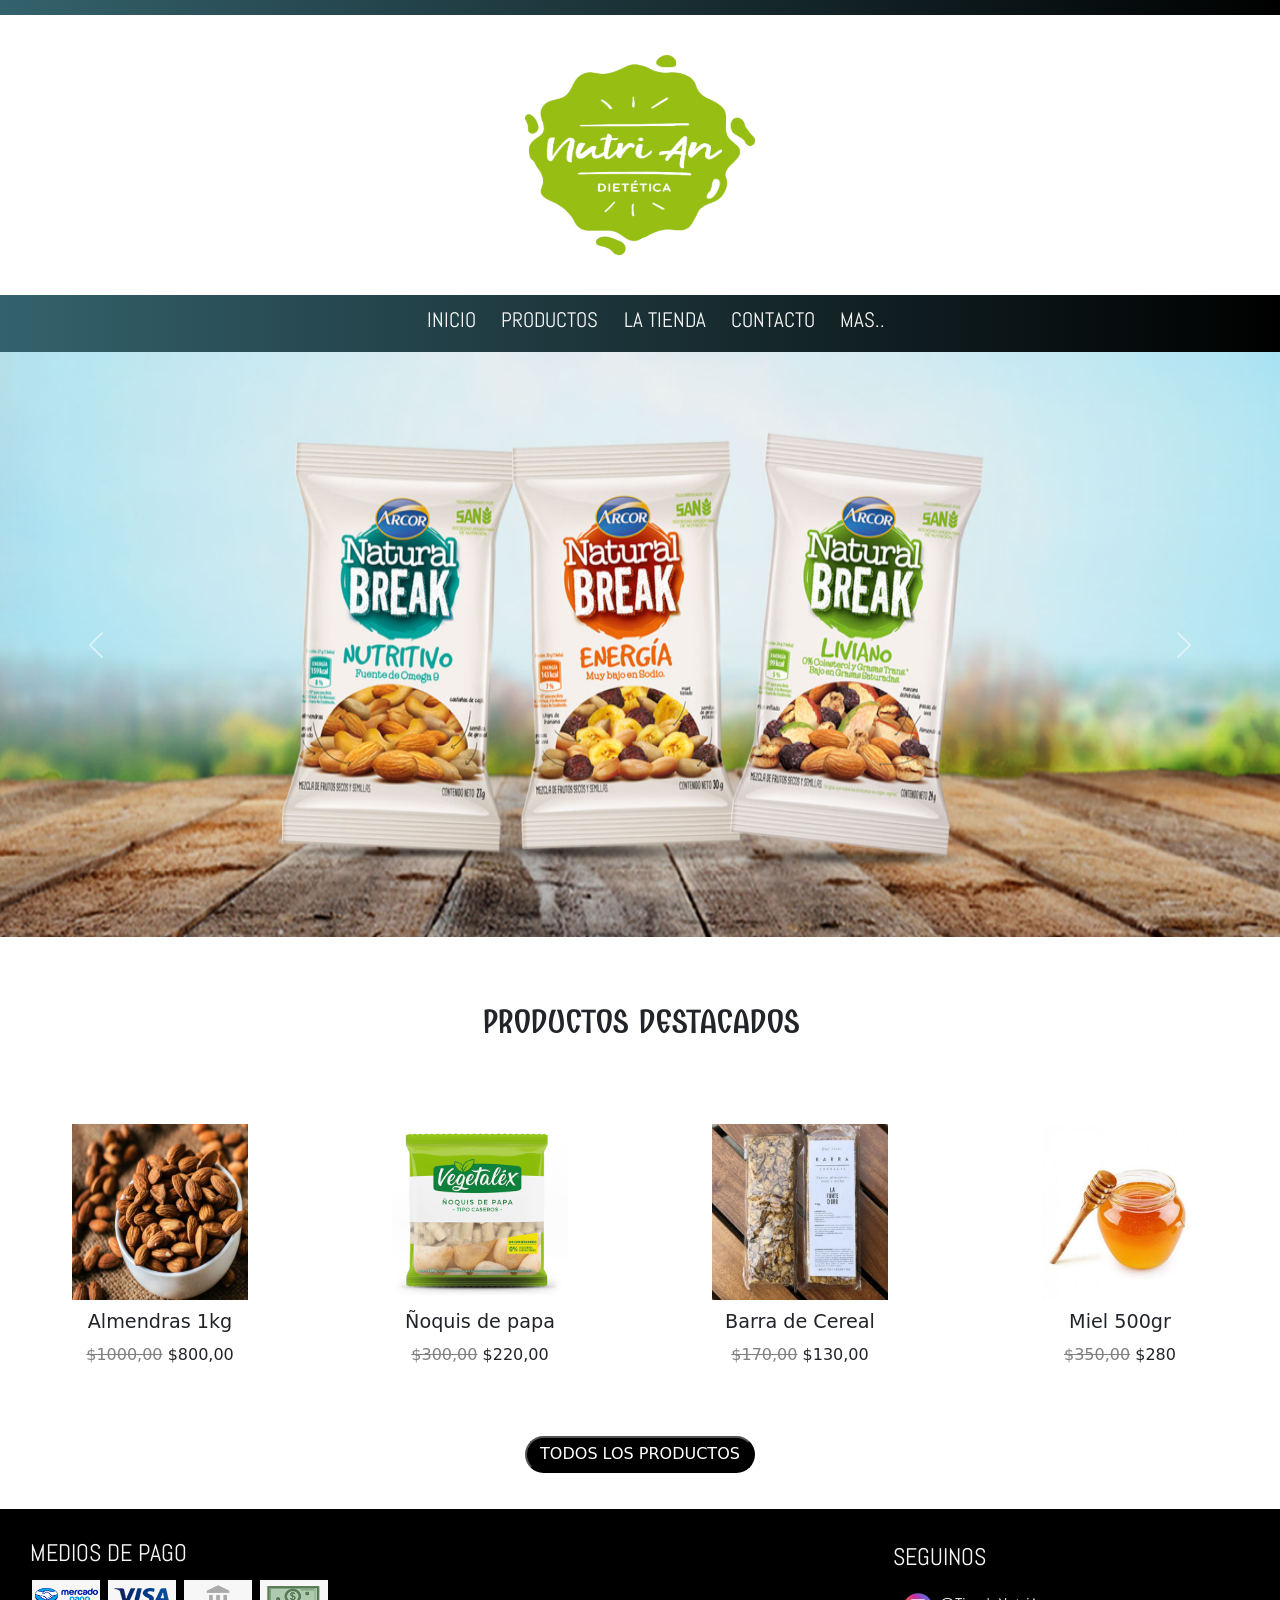
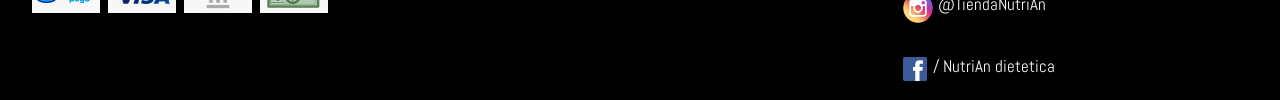
==== commit d532db50: "creacion de la pagina anteriores" ====
--- a/index.html
+++ b/index.html
@@ -8,6 +8,7 @@
     <meta name="keywords" content="tienda, dietetica, nutricion">
     <link href="https://cdn.jsdelivr.net/npm/bootstrap@5.2.0/dist/css/bootstrap.min.css" rel="stylesheet" integrity="sha384-gH2yIJqKdNHPEq0n4Mqa/HGKIhSkIHeL5AyhkYV8i59U5AR6csBvApHHNl/vI1Bx" crossorigin="anonymous">
     <link href="https://fonts.googleapis.com/css2?family=Abel&family=Edu+VIC+WA+NT+Beginner:wght@500&display=swap" rel="stylesheet">
+    <link href="https://fonts.googleapis.com/css2?family=Combo&display=swap" rel="stylesheet">
     <link rel="stylesheet" href="https://cdnjs.cloudflare.com/ajax/libs/animate.css/4.1.1/animate.min.css">
     <link rel="shortcut icon" type="image/x-icon" href="./img/Logo-Nutrian.png">
     <link rel="stylesheet" href="./css/style.css">
@@ -68,23 +69,27 @@
         <div class="imgIndex1 animacionCard">
             <img src="./img/productos/almendra-pd.1.jpg" alt="tason de almendras">
             <h3 class="h3Index"> Almendras 1kg</h3>
-            <p> $800,00</p>
+            <p><del>$1000,00</del> $800,00</p>
         </div>
         <div class="imgIndex2 animacionCard">
             <img src="./img/productos/noquis-papa.jpg" alt="paquete de vegetalex">
-            <h3 class="h3Index">Vegetalex 500gr</h3>
-            <p> $220,00</p>
+            <h3 class="h3Index">Ñoquis de papa</h3>
+            <p><del>$300,00</del> $220,00</p>
         </div>
         <div class="imgIndex3 animacionCard">
             <img src="./img/productos/barracereal-pd.3.jpg" alt="Barritas de cereales">
             <h3 class="h3Index"> Barra de Cereal</h3>
-            <p> $130,00</p>
+            <p><del>$170,00</del> $130,00</p>
         </div>
         <div class="imgIndex4 animacionCard">
             <img src="./img/productos/Miel-pd.4.jpg" alt="tarro de miel">
             <h3 class="h3Index"> Miel 500gr</h3>
-            <p> $280</p>
+            <p><del>$350,00</del> $280</p>
         </div>
+
+        <button class="botonProductosIndex"> 
+            <a href="./pages/productos.html"> TODOS LOS PRODUCTOS</a>
+        </button>
 
     </main>
 
@@ -103,11 +108,11 @@
             <h2 class="h2Posicion"> SEGUINOS</h2>
             <div class="logoRedes">
                 <img class="logoI" src="./img/footer-Instagram-Logo.png" alt="logo de instagram">
-                <p class="logoStyle"> @TiendaNutriAn</p>
+                <a href="https://www.instagram.com/" target="_blank"><p class="logoStyle"> @TiendaNutriAn</p></a>
             </div>
             <div class="logoRedes">
             <img class="logoF" src="./img/footer-logo.Face.webp" alt="logo de facebook">
-            <p class="logoStyle"> / NutriAn dietetica</p>
+            <a href="https://www.facebook.com/profile.php?id=100054304490210" target="_blank"><p class="logoStyle"> / NutriAn dietetica</p></a>
             </div>
         </div>
 
--- a/css/style.css
+++ b/css/style.css
@@ -3,10 +3,14 @@
   padding: 0;
   box-sizing: border-box; }
 
-body .mainProductos .cabeceraProductos, body .tienda .h1Tienda {
-  background-size: cover;
-  background-position: center;
-  background-repeat: no-repeat; }
+body .mainProductos .cabeceraProductos .h1Productos, body .tienda .h1Tienda {
+  text-align: center;
+  color: white;
+  font-family: 'Montserrat Alternates', sans-serif; }
+
+body main .seccion-3 .prop1, body main .seccion-3 .prop2, body main .seccion-3 .prop3, body main .seccion-3 .prop4, body main .seccion-3 .prop5, body main .seccion-3 .prop6 {
+  display: flex;
+  font-weight: bold; }
 
 /* estilos del index*/
 body {
@@ -17,9 +21,9 @@
     align-items: center;
     margin-bottom: 40px; }
     body header nav ul li a:hover {
-      background: #7ebd57; }
+      background: #73A9AD; }
     body header nav div a:hover {
-      background: #687a68; }
+      background: #73A9AD; }
   body .headerIndex {
     border-top: 15px solid transparent;
     border-image: linear-gradient(to right, #34626C, black) 1; }
@@ -48,16 +52,19 @@
         font-size: 1.3rem;
         margin: 0px; }
       body .headerIndex .indexNav ul li a:hover {
-        background: #60A9A6; }
+        background: #60A9A6;
+        box-shadow: 1px 1px 10px rgba(0, 0, 0, 0.562);
+        border-radius: 50px; }
     body .headerIndex div div div img {
       width: auto;
       height: 65vh; }
   body .mainHome {
     display: grid;
     grid-template-columns: 1fr 1fr 1fr 1fr;
-    grid-template-rows: 20% 80%;
+    grid-template-rows: 20% 70% 10%;
     grid-template-areas: "h1 h1 h1 h1"- "img-1 img-2 img-3 img-4";
+ "img-1 img-2 img-3 img-4"+ "button button button button";
     justify-items: center;
     align-items: center; }
     body .mainHome .h1Inicio {
@@ -65,7 +72,7 @@
       margin: 80px 0; }
       body .mainHome .h1Inicio .estiloH1Inicio {
         text-align: center;
-        font-family: 'Abel', sans-serif;
+        font-family: 'Combo', cursive;
         font-size: 200%;
         font-weight: bold; }
     body .mainHome div img {
@@ -74,6 +81,8 @@
     body .mainHome div .h3Index {
       font-size: 1.2rem;
       margin: 10px; }
+    body .mainHome div p del {
+      color: gray; }
     body .mainHome .imgIndex1 {
       grid-area: img-1;
       justify-self: center;
@@ -97,6 +106,18 @@
     body .mainHome .animacionCard:hover {
       transform: scale(1.3);
       box-shadow: 2px 2px 10px rgba(75, 72, 72, 0.24); }
+    body .mainHome button {
+      grid-area: button;
+      width: 18%;
+      height: 2.3rem;
+      background-color: black;
+      border-radius: 50px; }
+      body .mainHome button a {
+        text-decoration: none;
+        color: white; }
+    body .mainHome button:hover {
+      transform: scale(1.1);
+      box-shadow: 1px 1px 10px black; }
   body footer {
     color: whitesmoke;
     background-color: black;
@@ -129,9 +150,12 @@
       body footer div .logoRedes .logoI {
         width: 40px;
         height: 40px; }
-      body footer div .logoRedes .logoStyle {
-        font-size: 17px;
-        margin-top: 10px; }
+      body footer div .logoRedes a {
+        text-decoration: none; }
+        body footer div .logoRedes a .logoStyle {
+          color: whitesmoke;
+          font-size: 17px;
+          margin-top: 10px; }
       body footer div .logoRedes .logoF {
         width: 30px;
         height: 30px;
@@ -149,13 +173,10 @@
   padding-right: 0; }
   body .mainProductos .cabeceraProductos {
     height: 120px;
-    background-image: url(../img/background.image/fondo.productos.jpg);
-    border-bottom: 3px solid #59CE8F; }
+    background-color: #3d8676;
+    border-bottom-left-radius: 50% 50%;
+    border-bottom-right-radius: 50% 50%; }
     body .mainProductos .cabeceraProductos .h1Productos {
-      text-align: center;
-      color: green;
-      font-family: 'Abel', sans-serif;
-      font-size: 40px;
       margin-top: 30px; }
   body .mainProductos .row {
     margin-right: 0; }
@@ -189,13 +210,12 @@
     display: flex;
     justify-content: center;
     align-items: center;
-    font-family: 'Abel', sans-serif;
-    color: green;
     margin: 0;
     width: 100%;
     height: 18vh;
-    background-image: url(../img/background.image/fondo.productos.jpg);
-    border-bottom: 3px solid #59CE8F; }
+    background-color: #B97A95;
+    border-bottom-left-radius: 50% 50%;
+    border-bottom-right-radius: 50% 50%; }
 
 body .mainLaTienda {
   display: grid;
@@ -324,7 +344,7 @@
   body .headerMas .encabezado {
     width: 100%;
     height: 100px;
-    background: #3d8676;
+    background: #54BAB9;
     text-align: center;
     border-bottom-left-radius: 50% 50%;
     border-bottom-right-radius: 50% 50%; }
@@ -336,9 +356,10 @@
 
 body .mainMas {
   display: grid;
-  grid-template-columns: 1fr 1.5fr;
-  grid-template-rows: 100%;
-  grid-template-areas: "imgMas textoTip";
+  grid-template-columns: 1fr 1.3fr;
+  grid-template-rows: 10% 90%;
+  grid-template-areas: "button button" + "imgMas textoTip";
   align-items: center;
   height: 100%; }
   body .mainMas .imgMas {
@@ -346,7 +367,7 @@
     display: flex;
     justify-content: center; }
     body .mainMas .imgMas img {
-      width: 70%;
+      width: 80%;
       height: 100%; }
   body .mainMas .textoTip {
     grid-area: textoTip;
@@ -356,10 +377,16 @@
       grid-area: estiloTip;
       display: flex;
       justify-content: start;
-      height: 100%; }
+      align-items: center;
+      width: 200px;
+      height: 200px;
+      border-radius: 100px;
+      background-color: #59ff5986;
+      text-align: center; }
       body .mainMas .textoTip .estiloTip h2 {
         font-size: 1.5rem;
-        font-weight: bold; }
+        font-weight: bold;
+        padding: 10px; }
     body .mainMas .textoTip .listaTip {
       grid-area: listaTip;
       margin: 0;
@@ -367,10 +394,310 @@
       background-color: #A084CA;
       color: white;
       width: 75%;
-      border-radius: 20px; }
+      border-radius: 20px;
+      box-shadow: 0 4px 8px 0 rgba(0, 0, 0, 0.3), 0 6px 20px 0 rgba(0, 0, 0, 0.3); }
       body .mainMas .textoTip .listaTip ul {
-        margin: 15px;
+        margin: 10px;
         padding: 10px; }
+  body .mainMas .anteriores {
+    grid-area: button;
+    display: flex;
+    justify-content: right;
+    margin-right: 50px; }
+    body .mainMas .anteriores button {
+      display: inline-flex;
+      align-items: center;
+      justify-content: center;
+      width: 18%;
+      height: auto;
+      background-color: black;
+      color: white;
+      font-family: 'Montserrat', sans-serif;
+      border: none;
+      border-radius: 5px; }
+      body .mainMas .anteriores button .icono {
+        padding: 0 15px; }
+      body .mainMas .anteriores button a {
+        text-decoration: none;
+        color: whitesmoke;
+        font-size: auto; }
+    body .mainMas .anteriores button:hover {
+      background-color: #59ce8f;
+      box-shadow: 1px 1px 7px black; }
+
+/* Estilos de Nutritips */
+body header .navTips {
+  position: static;
+  width: 100%; }
+
+body header .h1Tips {
+  width: 100%; }
+  body header .h1Tips h1 {
+    font-family: 'Montserrat', sans-serif;
+    font-size: 1.9rem;
+    font-weight: bold;
+    color: #54BAB9;
+    margin: 20px 0 0 80px; }
+
+body main .seccion-1 {
+  display: grid;
+  height: 50vw;
+  margin: 15px 80px 80px 80px;
+  grid-template-columns: 1fr 1fr 1fr;
+  grid-template-rows: 30% 30% 30%;
+  grid-template-areas: "principal principal tip-1"+ "principal principal tip-2" + "tipUltimo tip-4 tip-3";
+  gap: 20px; }
+  body main .seccion-1 div a {
+    text-decoration: none;
+    padding: 5px;
+    color: whitesmoke;
+    background-color: rgba(0, 0, 0, 0.39);
+    border-radius: 5px;
+    box-shadow: 1px 3px 10px rgba(0, 0, 0, 0.5); }
+  body main .seccion-1 div a:hover {
+    font-size: 1.3rem; }
+  body main .seccion-1 .principal {
+    grid-area: principal;
+    background-image: url(../img/background.image/nutritip-principal.webp);
+    border-radius: 20px;
+    box-shadow: 0 4px 8px 0 rgba(0, 0, 0, 0.2), 0 6px 20px 0 rgba(0, 0, 0, 0.19);
+    color: whitesmoke;
+    font-family: 'Montserrat', sans-serif;
+    font-size: 1.1rem;
+    font-weight: 400;
+    display: flex;
+    justify-content: center;
+    align-items: flex-end;
+    background-repeat: no-repeat;
+    background-size: cover;
+    background-position: center; }
+    body main .seccion-1 .principal p {
+      font-size: 3rem;
+      font-weight: bold; }
+  body main .seccion-1 .tip-1 {
+    grid-area: tip-1;
+    background-image: url(../img/background.image/mas-page2.PNG);
+    border-radius: 20px;
+    box-shadow: 0 4px 8px 0 rgba(0, 0, 0, 0.2), 0 6px 20px 0 rgba(0, 0, 0, 0.19);
+    color: whitesmoke;
+    font-family: 'Montserrat', sans-serif;
+    font-size: 1.1rem;
+    font-weight: 400;
+    display: flex;
+    justify-content: center;
+    align-items: flex-end;
+    background-repeat: no-repeat;
+    background-size: cover;
+    background-position: center; }
+  body main .seccion-1 .tip-2 {
+    grid-area: tip-2;
+    background-image: url(../img/background.image/mas-page3.PNG);
+    border-radius: 20px;
+    box-shadow: 0 4px 8px 0 rgba(0, 0, 0, 0.2), 0 6px 20px 0 rgba(0, 0, 0, 0.19);
+    color: whitesmoke;
+    font-family: 'Montserrat', sans-serif;
+    font-size: 1.1rem;
+    font-weight: 400;
+    display: flex;
+    justify-content: center;
+    align-items: flex-end;
+    background-repeat: no-repeat;
+    background-size: cover;
+    background-position: center; }
+  body main .seccion-1 .tip-3 {
+    grid-area: tip-3;
+    background-color: #B97A95;
+    border-radius: 20px;
+    box-shadow: 0 4px 8px 0 rgba(0, 0, 0, 0.2), 0 6px 20px 0 rgba(0, 0, 0, 0.19);
+    color: whitesmoke;
+    font-family: 'Montserrat', sans-serif;
+    font-size: 1.1rem;
+    font-weight: 400;
+    display: flex;
+    justify-content: center;
+    align-items: flex-end;
+    background-repeat: no-repeat;
+    background-size: cover;
+    background-position: center; }
+  body main .seccion-1 .tip-4 {
+    grid-area: tip-4;
+    background-color: #59CE8F;
+    border-radius: 20px;
+    box-shadow: 0 4px 8px 0 rgba(0, 0, 0, 0.2), 0 6px 20px 0 rgba(0, 0, 0, 0.19);
+    color: whitesmoke;
+    font-family: 'Montserrat', sans-serif;
+    font-size: 1.1rem;
+    font-weight: 400;
+    display: flex;
+    justify-content: center;
+    align-items: flex-end;
+    background-repeat: no-repeat;
+    background-size: cover;
+    background-position: center; }
+  body main .seccion-1 .tipUltimo {
+    grid-area: tipUltimo;
+    background-image: url(../img/background.image/mas-page.PNG);
+    border-radius: 20px;
+    box-shadow: 0 4px 8px 0 rgba(0, 0, 0, 0.2), 0 6px 20px 0 rgba(0, 0, 0, 0.19);
+    color: whitesmoke;
+    font-family: 'Montserrat', sans-serif;
+    font-size: 1.1rem;
+    font-weight: 400;
+    display: flex;
+    justify-content: center;
+    align-items: flex-end;
+    background-repeat: no-repeat;
+    background-size: cover;
+    background-position: center; }
+
+body main .seccion-2 {
+  display: grid;
+  height: 60vw;
+  grid-template-columns: 2.2fr 1fr;
+  grid-template-rows: 50% 50%;
+  grid-template-areas: "texto img-encabezado"+ "img-fondo img-fondo";
+  background-color: #F2D388;
+  border-top: 20px solid rgba(0, 0, 0, 0.8);
+  border-bottom: 20px solid rgba(0, 0, 0, 0.8);
+  font-family: 'Montserrat', sans-serif;
+  margin-bottom: 80px; }
+  body main .seccion-2 .imgCabezaS2 {
+    grid-area: img-encabezado;
+    display: flex;
+    align-items: flex-end;
+    margin-right: 80px; }
+    body main .seccion-2 .imgCabezaS2 img {
+      height: 95%; }
+  body main .seccion-2 .texto {
+    grid-area: texto;
+    display: flex;
+    flex-direction: column;
+    justify-content: center;
+    text-align: start;
+    margin-left: 22%; }
+    body main .seccion-2 .texto .titulo {
+      font-size: 1.2rem;
+      font-weight: bold;
+      padding: 10px 0; }
+  body main .seccion-2 .imgFondoS2 {
+    grid-area: img-fondo;
+    height: 100%;
+    display: flex;
+    justify-content: center;
+    margin: 0 80px; }
+    body main .seccion-2 .imgFondoS2 img {
+      width: 80%;
+      height: 95%;
+      border-radius: 20px;
+      box-shadow: 1px 4px 15px rgba(0, 0, 0, 0.3); }
+
+body main .seccion-3 {
+  display: grid;
+  grid-template-columns: 1fr 1fr 1fr 1fr;
+  grid-template-rows: 10% 8% 25% 8% 7% 7% 35%;
+  grid-template-areas: "h2 h2 h2 h2"+ "subtitulo subtitulo subtitulo subtitulo"+ "textos3 textos3 textos3 textos3"+ "h3 h3 h3 h3"+ "prop1 prop2 prop3 prop4"+ "prop5 prop5 prop6 prop6"+ "imgs3 imgs3 imgs3 imgs3";
+  height: 70vw;
+  font-family: 'Combo', cursive;
+  border-bottom: 20px solid rgba(0, 0, 0, 0.8); }
+  body main .seccion-3 .tituloS3 {
+    grid-area: h2;
+    display: flex;
+    justify-content: center;
+    font-family: 'Montserrat', sans-serif;
+    align-items: flex-end; }
+    body main .seccion-3 .tituloS3 h2 {
+      color: #790252;
+      font-size: 3rem;
+      font-weight: bold; }
+  body main .seccion-3 .subtituloS3 {
+    grid-area: subtitulo;
+    display: flex;
+    justify-content: center;
+    font-family: 'Montserrat', sans-serif;
+    font-size: 1.5rem;
+    font-weight: bold; }
+  body main .seccion-3 .textoS3 {
+    grid-area: textos3;
+    display: flex;
+    flex-direction: column;
+    align-items: center; }
+    body main .seccion-3 .textoS3 p {
+      font-size: 1.3rem;
+      color: #790252;
+      font-weight: 400; }
+  body main .seccion-3 .h3S3 {
+    grid-area: h3;
+    display: flex;
+    justify-content: center;
+    font-family: 'Montserrat', sans-serif;
+    align-items: flex-start; }
+    body main .seccion-3 .h3S3 h3 {
+      font-family: 'Combo', cursive;
+      font-weight: bold;
+      font-size: 2rem; }
+  body main .seccion-3 .prop1 {
+    grid-area: prop1;
+    justify-content: end; }
+    body main .seccion-3 .prop1 p {
+      font-size: 1.3rem; }
+  body main .seccion-3 .prop2 {
+    grid-area: prop2;
+    justify-content: center; }
+    body main .seccion-3 .prop2 p {
+      font-size: 1.3rem; }
+  body main .seccion-3 .prop3 {
+    grid-area: prop3;
+    justify-content: center; }
+    body main .seccion-3 .prop3 p {
+      font-size: 1.3rem; }
+  body main .seccion-3 .prop4 {
+    grid-area: prop4;
+    justify-content: start; }
+    body main .seccion-3 .prop4 p {
+      font-size: 1.3rem; }
+  body main .seccion-3 .prop5 {
+    grid-area: prop5;
+    justify-content: center; }
+    body main .seccion-3 .prop5 p {
+      font-size: 1.3rem;
+      padding: 10px; }
+  body main .seccion-3 .prop6 {
+    grid-area: prop6;
+    justify-content: center; }
+    body main .seccion-3 .prop6 p {
+      font-size: 1.3rem;
+      padding: 10px; }
+  body main .seccion-3 div p {
+    z-index: 1; }
+  body main .seccion-3 .imgS3 {
+    grid-area: imgs3;
+    height: 100%; }
+    body main .seccion-3 .imgS3 img {
+      position: relative;
+      top: -50%;
+      left: 35%;
+      z-index: 0; }
+
+body main .seccion-4 {
+  display: grid;
+  grid-template-columns: auto;
+  grid-template-rows: auto;
+  /*grid-template-areas: ;*/ }
+
+body main .seccion-5 {
+  display: grid;
+  grid-template-columns: auto;
+  grid-template-rows: auto;
+  /*grid-template-areas: ;*/ }
 
 /* Media Queries */
 @media screen and (max-width: 800px) {
@@ -378,20 +705,28 @@
   body header .menuNav {
     display: flex;
     flex-direction: column;
-    flex-wrap: nowrap;
+    flex-wrap: wrap;
     width: auto; }
-    body header .menuNav .indexNav ul {
-      display: flex;
-      flex-wrap: nowrap;
+    body header .menuNav .indexNav {
       width: auto; }
-      body header .menuNav .indexNav ul li a {
-        width: 80%;
-        height: auto; }
+      body header .menuNav .indexNav ul {
+        display: flex;
+        flex-wrap: nowrap;
+        padding-left: 0;
+        margin-bottom: 0; }
+        body header .menuNav .indexNav ul li {
+          width: auto; }
+          body header .menuNav .indexNav ul li a {
+            width: auto;
+            height: auto; }
     body header .menuNav div div div img {
       height: auto; }
   body .mainHome {
     display: flex;
-    flex-direction: column; }
+    flex-direction: column;
+    align-content: center; }
+    body .mainHome button {
+      width: auto; }
   body footer {
     display: flex;
     flex-direction: column; }
@@ -435,6 +770,8 @@
       .hojaContacto .mainContacto .formulario fieldset .form {
         display: flex;
         flex-direction: column; }
+        .hojaContacto .mainContacto .formulario fieldset .form input {
+          width: auto; }
       .hojaContacto .mainContacto .formulario fieldset .formDistinto input {
         width: 100%; }
       .hojaContacto .mainContacto .formulario fieldset .formButton {
@@ -450,9 +787,17 @@
   body .mainMas {
     display: flex;
     flex-direction: column;
-    justify-content: center;
     height: auto; }
-    body .mainMas .textoTip .estiloTip {
-      justify-content: center; }
-    body .mainMas .textoTip .listaTip {
-      width: auto; } }
+    body .mainMas .anteriores {
+      width: 100%;
+      height: auto;
+      margin-bottom: 30px; }
+      body .mainMas .anteriores .buttonMas {
+        width: auto; }
+    body .mainMas .textoTip {
+      display: flex;
+      flex-direction: column;
+      align-items: center;
+      width: 100%; }
+      body .mainMas .textoTip .listaTip {
+        width: auto; } }
